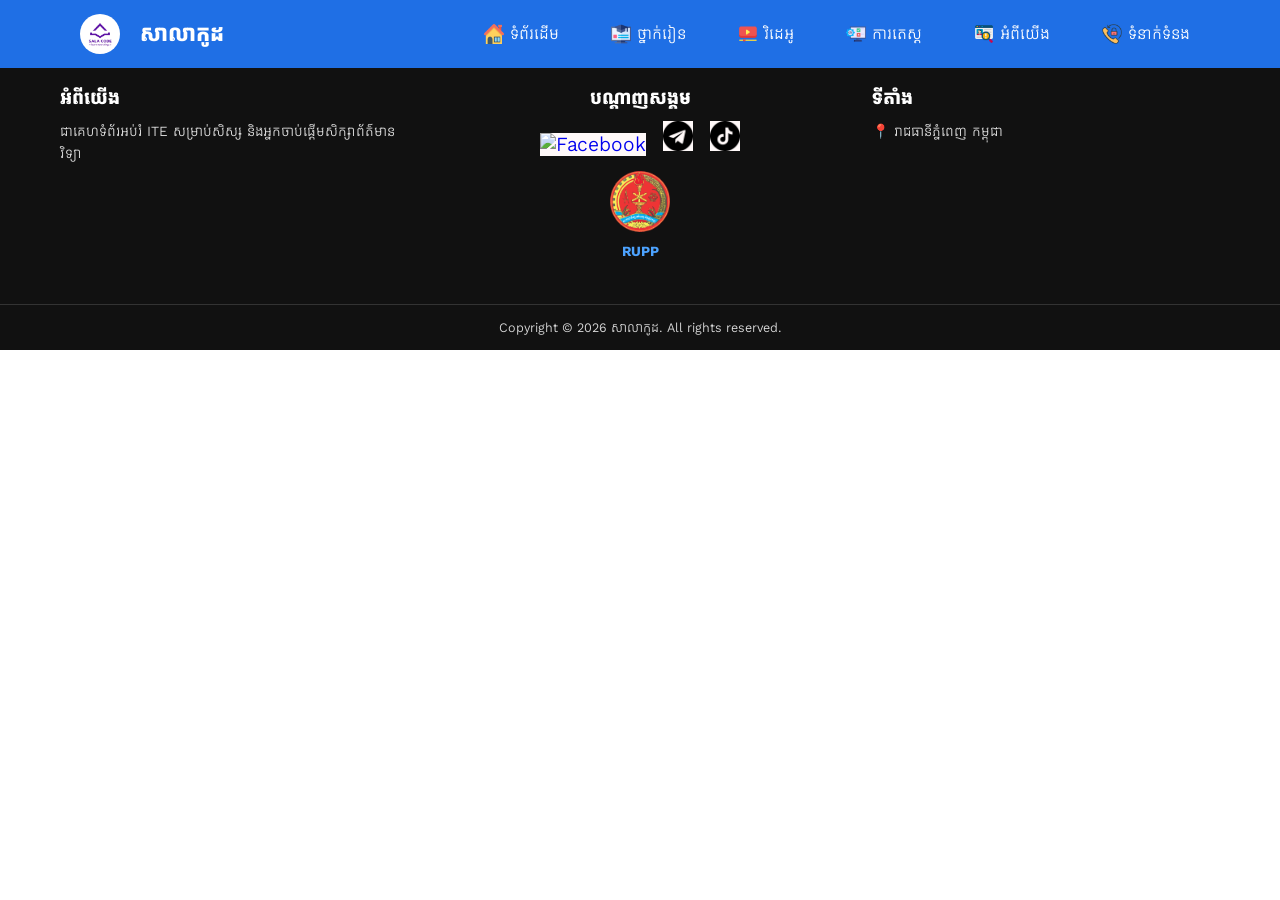
==== about.html @ 369a8ba7 "Update course page" ====
<!DOCTYPE html>
<html lang="en">
<head>
    <meta charset="UTF-8">
    <meta name="viewport" content="width=device-width, initial-scale=1.0">
    <title>Sala Code</title>
    <link rel="stylesheet" href="styles/style.css">
    <link rel="stylesheet" href="styles/video.css">
    <link rel="shortcut icon" href="images/SalaCode-Logo.png" type="image/x-icon">
</head>
<body>

    <!-- Header -->
    <header class="navbar">
        <div class="logo">
            <img src="images/SalaCode-Logo.png" alt="LogoSalaCode">
            <span>សាលាកូដ</span>
        </div>

        <!-- Hamburger Button -->
        <button class="menu-btn" id="menuBtn" aria-label="Open menu" aria-expanded="false">
            ☰
        </button>

        <nav class="nav-links" id="navLinks">
            <a href="index.html"> 
                <img src="images/house.png" alt="Home">ទំព័រដើម</a>
            <a href="course.html">
                <img src="images/online-course.png" alt="course">ថ្នាក់រៀន</a>
            <a href="video.html">
                <img src="images/streaming.png" alt="video">វិដេអូ</a>
            <a href="test.html">
                <img src="images/testing.png" alt="Test">ការតេស្ត</a>
            <a href="about.html">
                <img src="images/personal-information.png" alt="About">អំពីយើង</a>
            <a href="contact.html">
                <img src="images/phone.png" alt="Contact">ទំនាក់ទំនង</a>
        </nav>
    </header>
    <!-- End Header -->


    <!-- Main Content (main.css) -->
    <main class="main-content">
        <section class="page">
            <h1>ទំព័រថ្មី</h1>
            <p>Content នេះគ្រប់គ្រងដោយ main.css</p>
        </section>
    </main>



    <!-- Footer -->
    <footer class="site-footer">
        <div class="footer-top">

            <!-- Column 1 -->
            <div class="footer-col">
                <h3>អំពីយើង</h3>
                <p>
                    ជាគេហទំព័រអប់រំ ITE សម្រាប់សិស្ស
                    និងអ្នកចាប់ផ្តើមសិក្សាព័ត៌មានវិទ្យា
                </p>
            </div>

            <!-- Column 2 -->
            <div class="footer-col center">
                <h3>បណ្តាញសង្គម</h3>
                <div class="social-icons">
                    <a href="#"><img src="images/facebook.png" alt="Facebook"></a>
                    <a href="#"><img src="images/telegram.png" alt="Telegram"></a>
                    <a href="#"><img src="images/tiktok.png" alt="TikTok"></a>
                </div>

                <div class="footer-logo">
                    <img src="images/Rupp_logo.png" alt="RUPP Logo">
                    <p class="footer-name">RUPP</p>
                </div>
            </div>

            <!-- Column 3 -->
            <div class="footer-col">
                <h3>ទីតាំង</h3>
                <p>📍 រាជធានីភ្នំពេញ កម្ពុជា</p>
            </div>

        </div>

        <div class="footer-bottom">
            Copyright © 2026 សាលាកូដ. All rights reserved.
        </div>
    </footer>
    <!-- End Footer -->

    <script src="scripts/main.js"></script>
</body>
</html>
---- styles/style.css ----
/* Font Text */
@import url('https://fonts.googleapis.com/css2?family=Anton&family=Dangrek&family=Fira+Sans:ital,wght@0,100;0,200;0,300;0,400;0,500;0,600;0,700;0,800;0,900;1,100;1,200;1,300;1,400;1,500;1,600;1,700;1,800;1,900&family=Inter:ital,opsz,wght@0,14..32,100..900;1,14..32,100..900&family=Jost:ital,wght@0,100..900;1,100..900&family=Kantumruy+Pro:ital,wght@0,100..700;1,100..700&family=Koulen&family=Moul&family=Noto+Sans+Khmer:wght@100..900&display=swap');
/* End Font Text */
* {
    margin: 0;
    padding: 0;
    box-sizing: border-box;
    font-family: "Kantumruy Pro", sans-serif;
}

body {
    background: #ffffff;
}

/* Navbar */
.navbar {
    background: #1f6fe5;
    color: white;
    display: flex;
    justify-content: space-between;
    align-items: center;
    padding: 14px 100px;
    position: fixed; 
    top: 0;
    left: 0;
    width: 100%;
    z-index: 1000;
}

.logo {
    font-size: 24px;
    font-weight: bold;
    cursor: pointer;

    
}

.logo img {
    width: 40px;
    margin-right: 10px;
    vertical-align: middle;
    border-radius: 21px;;
}

.logo span:hover {
    text-decoration: underline;
    
    
}

.logo img:hover {
    transform: scale(1.5);
    transition: all 0.3s ease;
    box-shadow: 4px 4px 8px rgba(250, 4, 4, 0.2);

}

.navbar nav a {
    color: white;
    text-decoration: none;
    margin-left: 18px;
    font-size: 16px;
}

.navbar nav a:hover {
    text-decoration: underline;
}

nav a img {
    width: 20px;
    vertical-align: middle;
    margin-right: 6px;

}

/* Hero */
.hero {
    display: flex;
    justify-content: center;
    align-items: center;
    padding: 120px 80px;

}

.hero-left img {
    width: 520px;
    cursor: pointer;
    border-radius: 27px;
    
}

.hero-right {
    margin-left: 60px;;
}

.hero-right h1 {
    font-size: 40px;
    font-family: "Koulen", sans-serif;
    margin-bottom: 20px;
}

.hero-right h1 span {
    color: #ffffff;;
    font-family: "Koulen", sans-serif;
}

.hero-right p {
    font-size: 18px;
    color: #555;
    text-align: center;
    margin-bottom: 30px;
}

.colorShift{
  /* font-size: 48px; */
  font-weight: 700;
  animation: colorShift 5s infinite linear;
}

@keyframes colorShift{
  0%   { color: #ff0066; }
  25%  { color: #ffcc00; }
  50%  { color: #00d4ff; }
  75%  { color: #7c3aed; }
  100% { color: #ff0066; }
}


.typing{
  font-size: 20px;
  font-weight: 600;
  font-family: "Khmer OS Siemreap", "Noto Sans Khmer", sans-serif;
  color: #00d4ff;
  line-height: 1.6;
}

/* Cursor */
.typing::after{
  content: "|";
  margin-left: 4px;
  animation: blink 1s infinite;
}

@keyframes blink{
  50%{ opacity: 0; }
}


/* ===== Reset small basics ===== */

/* body { 
  margin: 0; 
  padding-top: 78px; 
}  */

/* ===== Navbar (Desktop) ===== */
.navbar {
  background: #1f6fe5;
  color: #fff;
  position: fixed;
  top: 0; left: 0;
  width: 100%;
  z-index: 1000;
  display: flex;
  align-items: center;
  justify-content: space-between;
  padding: 14px 80px;
}

/* Logo */
.logo {
  display: flex;
  align-items: center;
  gap: 10px;
  font-size: 22px;
  font-weight: 700;
}
.logo img {
  width: 40px;
  height: 40px;
  border-radius: 50%;
  object-fit: cover;
  
}

/* Nav links desktop */
.nav-links {
  display: flex;
  align-items: center;
  gap: 14px;
}

.nav-links a {
  color: white;
  text-decoration: none;
  font-size: 16px;
  padding: 8px 10px;
  border-radius: 12px;
}

.nav-links a:hover {
  background: rgba(255,255,255,0.15);
  text-decoration: none;
}





/* Hamburger (hidden on desktop) */
.menu-btn{
  display: none;
  background: transparent;
  border: 0;
  color: #fff;
  font-size: 28px;
  cursor: pointer;
  padding: 6px 10px;
  border-radius: 12px;
}
.menu-btn:hover{
  background: rgba(255,255,255,0.15);
}

/* ===== Tablet ===== */



/* ===== Mobile Dropdown Menu ===== */
@media (max-width: 1075px){
  .navbar{
    padding: 12px 16px;
    flex-wrap: wrap;          /* allow dropdown row */
    gap: 10px;
  }

  /* show hamburger */
  .menu-btn {
    display: block;
    margin-left: auto;
  }

  /* dropdown container */
  .nav-links{
    width: 100%;
    display: flex;            /* keep flex for animation */
    flex-direction: column;
    align-items: stretch;
    gap: 6px;

    /* hidden state */
    max-height: 0;
    overflow: hidden;
    opacity: 0;
    transform: translateY(-6px);

    transition: max-height 0.35s ease, opacity 0.25s ease, transform 0.25s ease;
    border-top: 1px solid rgba(255,255,255,0.25);
    padding: 0;               /* will expand when open */
  }

  .nav-links a {
    width: 100%;
    padding: 10px 12px;
    font-size: 15px;
  }

  /* open state */
  .nav-links.open {
    max-height: 500px;        /* enough for all links */
    opacity: 1;
    transform: translateY(0);
    padding: 10px 0;
  }
}

/* ===== Small Mobile ===== */
@media (max-width: 480px){
  .logo { 
    font-size: 20px; 
  }
  .logo img { 
    width: 34px; height: 34px; 
  }
}



/* End Navbar */

/* Buttons */
.hero-buttons {
    display: flex;
    align-items: center;
    justify-content: center;
    gap: 20px;
}

.btn {
    padding: 10px 28px;
    font-size: 16px;
    border-radius: 10px;
    border: none;
    cursor: pointer;
}


.primary {
    background: #e0e0e0;
    box-shadow: 4px 4px 0 #b3b3b3;

}

.secondary {
    background: #1f6fe5;
    color: white;
    box-shadow: 4px 4px 0 #155abf;
}

.primary > span,
.secondary > span {
    font-weight: bold;
    font-size: 18px;
}

.btn p {
    font-size: 14px;
    margin-top: 6px;
    color: #333;
}

.secondary p {
    color: white;
}

.btn:hover {
    opacity: 0.9;
    transform: scale(1.05);
    transition: all 0.3s ease;
    
}

.btn:active {
    transform: scale(0.95);
}

/* Hero section responsive */
@media (max-width: 1075px) {
  .hero {
    flex-direction: column;
    align-items: center;
    text-align: center;
  }

  .hero-left {
    margin-bottom: 40px;
  }

  .hero-right {
    margin-left: 0;
  }

    .hero-right h1 {
        font-size: 28px;
    }

    .hero-left img {
        width: 320px;
    }

    .hero-right p {
        font-size: 16px;
    }

    .hero-buttons {
        flex-direction: row;
        flex-wrap: wrap;
        gap: 15px;
    }

    .primary, .secondary {
        padding: 10px 20px;
    }

    .btn {
        width: 200px;
    }

    .btn p {
        margin-top: 8px;
    }

    .btn span {
        font-size: 16px;
    }

}



/* End Hero */

/* Features */
.features {
    padding: 0px 80px;
    text-align: center;
}

.features h2 {
    font-size: 30px;
    margin-bottom: 40px;
}


.feature-list {
    display: flex;
    justify-content: center;
    gap: 30px;
}

.card {
    background: #d2ceda;
    color: white;
    width: 330px;
    padding: 30px;
    border-radius: 18px;
    font-size: 18px;
}

.card h3 {
    margin: 15px 0 10px;
}

.card p {
    font-size: 16px;
    color: #0b0e14;
    align-items: center;
}

.card img {
    width: 60px;
    margin-bottom: 15px;
}

.card:hover {
    background: none;
    color: #9E7FDD;
    box-shadow: 6px 6px 0 #9E7FDD;
    transform: translateY(-8px);
    transition: all 0.3s ease;
}

.course-section {
    padding: 80px;
    background: #ffffff;
}

.section-title {
    font-size: 36px;
    color: #7a8fa3;
    margin-bottom: 30px;
}

/* Programming icons */
.language-list {
    display: flex;
    gap: 30px;
    margin-bottom: 40px;
    animation: float 3s ease-in-out infinite;
}

.lang:nth-child(1) { animation-delay: 0s; }
.lang:nth-child(2) { animation-delay: .2s; }
.lang:nth-child(3) { animation-delay: .4s; }
.lang:nth-child(4) { animation-delay: .6s; }
.lang:nth-child(5) { animation-delay: .8s; }
.lang:nth-child(6) { animation-delay: 1s; }

@keyframes float {
    0%   { transform: translateY(0); }
    50%  { transform: translateY(-12px); }
    100% { transform: translateY(0); }
}

.lang {
    text-align: center;
    font-size: 14px;
}

.lang img {
    width: 45px;
    display: block;
    margin: 0 auto 6px;
}

/* Content layout */
.course-content {
    display: flex;
    justify-content: center;
    align-items: center;
    gap: 50px;
}

/* Left */
.left-box img {
    width: 520px;
    border-radius: 14px;
}

.left-box {
    box-shadow: 6px 6px 0 #2563eb;
    border: 4px solid #2563eb;
    border-radius: 16px;
    padding: 10px;

}

.left-box:hover {
    box-shadow: 10px 10px 0 #2563eb;
    transform: translateY(-6px);
    transition: all 0.3s ease;
}

/* Divider */
.divider {
    width: 4px;
    height: 380px;
    background: #ddd;
    border-radius: 5px;
}

/* Right */
.right-box img {
    width: 583px;
    /* height: 508px; */
}

.right-box {
    box-shadow: 6px 6px 0 #8b5cf6;
    border: 4px solid #8b5cf6;
    border-radius: 16px;
    padding: 10px;
}

.right-box:hover {
    box-shadow: 10px 10px 0 #8b5cf6;
    transform: translateY(-6px);
    transition: all 0.3s ease;
}

/* Features responsive */
@media (max-width: 768px) {
    .features {
        padding: 0px 20px;
    }

    .features h2 {
        font-size: 24px;
    }

    .feature-list {
        flex-direction: column;
        align-items: center;
    }

    .card {
        width: 100%;
        margin-bottom: 20px;
    }
}

/* End Features */

/* Objective */
.benefit-section {
    padding: 80px;
    background: #f9f9ff;
}

/* Title */
.benefit-title {
    text-align: center;
    font-size: 36px;
    margin-bottom: 50px;
}

/* Top cards */
.benefit-cards {
    display: flex;
    justify-content: center;
    gap: 30px;
}

.benefit-card {
    background: #ffffff;
    border: 2px solid #333;
    border-radius: 14px;
    padding: 30px;
    width: 360px;
}

.benefit-card:hover {
    background: #e0e0ff;
    transform: translateY(-6px);
    transition: all 0.3s ease;
}

.benefit-card h3 {
    margin: 15px 0;
}

.benefit-card p {
    line-height: 1.6;
}

.benefit-card .icon img {
    width: 50px;
    margin-bottom: 12px;
}

/* Decorative lines */
.lines {
    margin: 50px auto;
    display: flex;
    justify-content: center;
    gap: 12px;
}

.line {
    height: 8px;
    border-radius: 10px;
}

.l1 { width: 120px; background: #fbbf24; }
.l2 { width: 180px; background: #f97316; }
.l3 { width: 160px; background: #2563eb; }
.l4 { width: 200px; background: #8b5cf6; }

.l1, .l2, .l3, .l4 {
    animation: pulse 2s infinite;
}

@keyframes pulse {
    0%, 100% { opacity: 1; }
    50% { opacity: 0.6; }
}

/* Course title */
.course-title {
    color: #f97316;
    font-size: 32px;
    margin: 40px 0;
}

/* Bottom cards */
.course-cards {
    display: flex;
    gap: 30px;
}

.course-card {
    background: #e5e5e5;
    border-left: 6px solid #6d28d9;
    padding: 25px;
    border-radius: 10px;
    width: 100%;
}

.course-card:hover {
    background: #d4d4f0;
    transform: translateY(-6px);
    transition: all 0.3s ease;
}



.course-card h3 {
    margin-bottom: 10px;
}

/* Objective responsive */
@media (max-width: 768px) {
    .benefit-section {
        padding: 40px 20px;
    }

    .benefit-title {
        font-size: 28px;
    }

    .benefit-cards {
        flex-direction: column;
        align-items: center;
    }

    .benefit-card {
        width: 100%;
        margin-bottom: 20px;
    }

    .lines {
        flex-direction: column;
        gap: 8px;
    }

    .course-cards {
        flex-direction: column;
        gap: 20px;
    }

    .course-card {
        width: 100%;
    }

    .course-card {
        width: 100%;
    }

    .section-title {
        font-size: 24px;

    }

    .left-box img {
        width: 100%;
        height: auto;

    }

    .right-box img {
        width: 100%;
        height: auto;

    }

    .course-content {
        width: 100%;
        flex-direction: column;
        gap: 30px;

    }

    .divider {
        display: none;

    }


    .language-list {
        max-width: 100%;
        flex-wrap: wrap;
        justify-content: center;
    }
}

/* Tablet */
@media (max-width: 1024px) {
    .right-box img {
        width: 100%;
        height: auto;
    }

    .course-content {
        width: 100%;
        flex-direction: column;
        gap: 30px;
    }

    .divider {
        display: none;
    }
}

/* End Objective */


/* Tools */
.tools-section {
    padding: 80px;
    background: #f7f8ff;
}

.tools-title {
    text-align: center;
    font-size: 36px;
    margin-bottom: 60px;
}

/* Grid */
.tools-grid {
    display: grid;
    grid-template-columns: repeat(2, 1fr);
    gap: 30px 60px;
}

/* Card */
.tool-card {
    display: flex;
    align-items: center;
    gap: 20px;
    background: #cfe0f3;
    border: 2px solid #333;
    border-radius: 10px;
    padding: 18px 22px;
    box-shadow: 6px 6px 0 #2563eb;
    transition: transform .3s ease, box-shadow .3s ease;
}

.tool-card:hover {
    transform: translateY(-6px);
    box-shadow: 10px 10px 0 #2563eb;
}

.tool-card img {
    width: 50px;
    height: 50px;
}

/* Tools Responsive */
@media (max-width: 768px) {
    .tools-grid {
        grid-template-columns: 1fr;
        gap: 20px;
    }

    .tools-section {
        padding: 40px 20px;
    }

    .tool-card {
        justify-content: center;
        text-align: center;
        flex-direction: column;
    }

    .tool-card img {
        margin-bottom: 12px;
    }

    .tool-card p {
        font-size: 16px;
    }

    .tools-title {
        font-size: 28px;
    }

    
}

/* End Tools */

/* Support */
/* Section near footer */
.social-section {
    display: flex;
    justify-content: space-between;
    align-items: center;
    padding: 40px 60px;
    background: #fff;
}

/* Left side */
.social-left {
    width: 45%;
}

.social-left h2 {
    margin-bottom: 20px;
}

.social-left a {
    color: #1f6fe5;
    text-decoration: none;
}

.social-left a:hover {
    text-decoration: underline;
}

/* Social cards */
.social-card {
    background: #111;
    color: #fff;
    padding: 20px;
    border-radius: 12px;
    margin-bottom: 20px;
}

/* Right side image */
.social-right {
    width: 50%;
    text-align: center;
}

.social-right img {
    max-width: 70%;
    border-radius: 12px;
    border: 4px solid #1f6fe5;
    box-shadow: 6px 6px 0 #1f6fe5;
}

.social-section .social-right img:hover {
    transform: scale(1.05);
    transition: all 0.3s ease;
}
/* Responsive */
@media (max-width: 768px) {
    .social-section {
        flex-direction: column;
        text-align: center;
    }

    .social-left,
    .social-right {
        width: 100%;
    }
}

/* CTA Section near footer */
.cta-wrapper {
    display: flex;
    justify-content: center;
    padding: 60px 20px;
    background: #fff;
}

/* Tilted box */
.cta-box {
    background: #fbf6df;
    border: 4px solid #9b7cff;
    border-radius: 16px;
    padding: 40px 60px;
    max-width: 900px;
    text-align: center;
    transform: rotate(-2deg);
    box-shadow: 6px 6px 0 #9b7cff;
}

.cta-box:hover {
    box-shadow: 10px 10px 0 #9b7cff;
    transform: rotate(-2deg) translateY(-6px);
    transition: all 0.3s ease;
}

/* Text */
.cta-box h2 {
    margin-bottom: 15px;
    font-size: 28px;
}

.cta-box p {
    font-size: 18px;
    margin-bottom: 25px;
    line-height: 1.6;
}

/* Button */
.cta-btn {
    background: #e9e1ff;
    color: #5b3cc4;
    border: 2px solid #9b7cff;
    padding: 12px 28px;
    font-size: 16px;
    border-radius: 12px;
    cursor: pointer;
}

.cta-btn:hover {
    background: #dcd0ff;
}

/* Mobile */
@media (max-width: 768px) {
    .cta-box {
        padding: 30px 20px;
        transform: rotate(-1deg);
    }
}

/* End Support */

/* Footer */
.site-footer {
    background: #111;
    color: #ddd;
    /* margin-top: 10px;  👉 ជាប់ខាងលើបន្តិច */
}

/* Top area */
.footer-top {
    display: flex;
    justify-content: space-between;
    padding: 40px 60px;
}

.footer-col {
    width: 30%;
}

.footer-col h3 {
    margin-bottom: 12px;
    color: #fff;
}

.footer-col p {
    font-size: 14px;
    line-height: 1.6;
}

.footer-col h3:hover {
    color: #9b7cff;
}

/* Center column */
.footer-col.center {
    text-align: center;
}

.social-icons a {
    font-size: 20px;
    margin: 0 6px;
    text-decoration: none;
}

.social-icons a:hover {
    color: #9b7cff;
}

.social-icons a img {
    width: 30px;
    height: 30px;
    background-color: #fff9f9;
    
}

.social-icons a img:hover {
    transform: scale(1.2);
    transition: all 0.3s ease;
    box-shadow: 4px 4px 8px rgba(250, 4, 4, 0.2);
}

/* Logo */
.footer-logo img {
    width: 60px;
    margin: 15px 0 5px;
}

.footer-name {
    color: #4da3ff;
    font-weight: bold;
}

/* Bottom */
.footer-bottom {
    text-align: center;
    padding: 15px;
    border-top: 1px solid #333;
    font-size: 13px;
}

.footer-bottom:hover {
    color: #ff0e0e;
}

/* Responsive */
@media (max-width: 768px) {
    .footer-top {
        flex-direction: column;
        text-align: center;
    }

    .footer-col {
        width: 100%;
        margin-bottom: 25px;
    }
}


/* ScrollBar */
/* Width */
::-webkit-scrollbar {
    width: 12px;
}

/* Track */
::-webkit-scrollbar-track {
    background: linear-gradient(180deg, #0a0a0a, #141414);
    border-radius: 10px;
}

/* Thumb */
::-webkit-scrollbar-thumb {
    background: linear-gradient(
        120deg,
        #ff00cc,
        #7f00ff,
        #00f0ff,
        #ff00cc
    );
    background-size: 300% 300%;
    border-radius: 10px;
    box-shadow:
        0 0 8px rgba(255, 0, 204, 0.9),
        0 0 16px rgba(127, 0, 255, 0.8),
        0 0 30px rgba(0, 240, 255, 0.7);
    animation: neonFlow 3s linear infinite;
}

/* Hover – stronger glow */
::-webkit-scrollbar-thumb:hover {
    box-shadow:
        0 0 12px rgba(255, 0, 204, 1),
        0 0 30px rgba(127, 0, 255, 1),
        0 0 60px rgba(0, 240, 255, 1);
}

/* Active (dragging) */
::-webkit-scrollbar-thumb:active {
    background: linear-gradient(
        120deg,
        #00f0ff,
        #ff00cc,
        #7f00ff
    );
}

/* Animation */
@keyframes neonFlow {
    0% {
        background-position: 0% 50%;
        filter: brightness(1);
    }
    50% {
        background-position: 100% 50%;
        filter: brightness(1.4);
    }
    100% {
        background-position: 0% 50%;
        filter: brightness(1);
    }
}
---- styles/video.css ----
/* ====== HERO ====== */
.hero {
    display: block;
    padding: 100px 18px 40px;
    text-align: center;
    max-width: 1050px;
    margin: 0 auto;
}
.hero-title {
    font-size: 52px;
    font-weight: 900;
    letter-spacing: .2px;
}
.hero-title span { 
    color: #1e88e5; 
}
.hero-sub {
    white-space: normal;
    margin-top: 18px;
    font-size: 18px;
    font-weight: 500;
    line-height: 1.8;
    color: #333;
}

/* ====== CONTENT BG ====== */
.content{
  background: #d9d9d9;
  padding: 34px 18px 80px;
  height: 100%;
}

/* ====== SEARCH ====== */
.search-wrap{
  display: flex;
  justify-content: center;
  margin: 6px 0 36px;
}
.search {
  width: min(760px, 100%);
  background: #fff;
  border-radius: 999px;
  padding: 10px;
  display: flex;
  align-items: center;
  gap: 10px;
  box-shadow: 0 8px 20px rgba(0,0,0,.12);
}
.search-ic {
  font-size: 22px;
  padding-left: 10px;
}
.search input {
  flex: 1;
  border: none;
  outline: none;
  font-size: 18px;
  padding: 10px 6px;
}
.search button {
  border: none;
  cursor: pointer;
  background: #ff4fa1;
  color: #fff;
  font-weight: 800;
  font-size: 16px;
  padding: 10px 18px;
  border-radius: 999px;
  transition: .2s;
}
.search button:hover { 
  transform: translateY(-1px); 
}

.hero-admin {
    margin-top: 20px;
    display: flex;
    flex-direction: row;
    align-items: center;
    justify-content: center;
    gap: 10px;

}

.Admin {
    text-decoration: none;
    background: #16b61a;
    color: #fff;
    font-weight: 700;
    padding: 10px 14px;
    border-radius: 6px;
    transition: .2s;
}

.Admin:hover { 
    filter: brightness(0.95); 
    transform: translateY(-1px); 
}

.hero-imgAdmin {
    margin-top: 20px;
    width: 180px;
    height: auto;
}

.hero-imgAdmin:hover {
    transform: scale(1.05);
    transition: .3s;
}

.Admin{
  display: inline-block;
  padding: 14px 22px;
  border-radius: 14px;
  font-size: 18px;
  font-weight: 900;
  text-decoration: none;
  color: #fff;

  /* background gradient */
  background: linear-gradient(90deg, #1d4ed8, #ec4899, #22c55e);
  background-size: 200% 200%;

  /* glow light */
  box-shadow:
    0 0 12px rgba(236, 72, 153, .8),
    0 0 28px rgba(34, 197, 94, .55);

  /* animation */
  animation: glowMove 2.2s linear infinite;

  position: relative;
  overflow: hidden;

  transition: transform .2s ease;
}

/* shine overlay */
.Admin::before{
  content: "";
  position: absolute;
  top: 0;
  left: -120%;
  width: 80%;
  height: 100%;
  background: rgba(255, 255, 255, .35);
  transform: skewX(-25deg);
  filter: blur(8px);
  animation: shine 2.6s ease-in-out infinite;
}

.Admin:hover{
  transform: translateY(-3px) scale(1.02);
  box-shadow:
    0 0 18px rgba(59, 130, 246, .9),
    0 0 45px rgba(236, 72, 153, .8);
}

/* animations */
@keyframes glowMove{
  0%   { background-position: 0% 50%; }
  50%  { background-position: 100% 50%; }
  100% { background-position: 0% 50%; }
}

@keyframes shine{
  0%   { left: -120%; opacity: 0; }
  30%  { opacity: .7; }
  60%  { opacity: .2; }
  100% { left: 140%; opacity: 0; }
}


/* ====== CARDS ====== */
.cards {
  max-width: 1180px;
  justify-self: center;
  height: auto;
  margin: 0 auto;
  display: grid;
  grid-template-columns: repeat(3, 1fr);
  gap: 10px;

}

.card {
  position: relative;
  border-radius: 14px;
  overflow: hidden;
  margin: 5px;
  background: #fff;
  box-shadow: 0 10px 22px rgba(0,0,0,.18);
  border: 2px solid rgba(0,0,0,.06);
}

.card-img img {
    position: absolute;
    top: 0;
    left: 0;
    width: 100%;
    height: 182px;
    display: block;
    object-fit: cover; 
    object-position: center;
}

.card-badge {
    position: absolute;
    top: 12px;
    right: 12px;
    background: #ef0505;
    color: #fff;
    font-weight: 700;
    padding: 6px 12px;
    border-radius: 6px;
    font-size: 14px;
    box-shadow: 0 4px 12px rgba(0,0,0,.15);
    z-index: 2;
}



.card-img img:hover {
    transform: scale(1.05);
    transition: .3s;
}

.card-body {
  width: 100%;
  height: 100%;
  margin-top: 125px;
  padding: 18px 18px 0px;
}
.card-body h3{
    color: #0f172a;
    font-size: 22px;
    font-weight: 900;
    margin-bottom: 8px;
}
.card-body p {
  font-size: 15px;
  line-height: 1.7;
  color: #333;
  margin-bottom: 16px;
  min-height: 70px;
}

.btn {
  display: block;
  text-align: center;
  text-decoration: none;
  background: #16b61a;
  color: #fff;
  font-weight: 900;
  padding: 12px 14px;
  border-radius: 6px;
  transition: .2s;
}
.btn:hover { 
  filter: brightness(0.95); 
  transform: translateY(-1px); 
}

#noResult {
  display: none;
  text-align: center;
  font-size: 20px;
  color: #ff0000;
  margin-top: 20px;
}

/* ====== RESPONSIVE ====== */
@media (max-width: 1020px){
  .hero-title { 
    font-size: 40px; 
  }
  .cards { 
    grid-template-columns: repeat(2, 1fr); 
  }


}

@media (max-width: 640px) {
  .hero-title { 
    font-size: 30px; 
  }
  .hero-sub { 
    font-size: 12px; 
  }
  .cards { grid-template-columns: 1fr; 
  }

  .search {
    width: 100%;
    gap: 6px;
    

  }

  .hero-admin {
    flex-direction: column;
    gap: 6px;

  }

  .Admin {
    font-size: 16px;
    padding: 10px 14px;
  }
  
  .hero-imgAdmin {
    width: 120px;
    border: 2px solid #000;
    padding: 4px;
    border-radius: 8px;
    margin-bottom: 10px;
  }
}
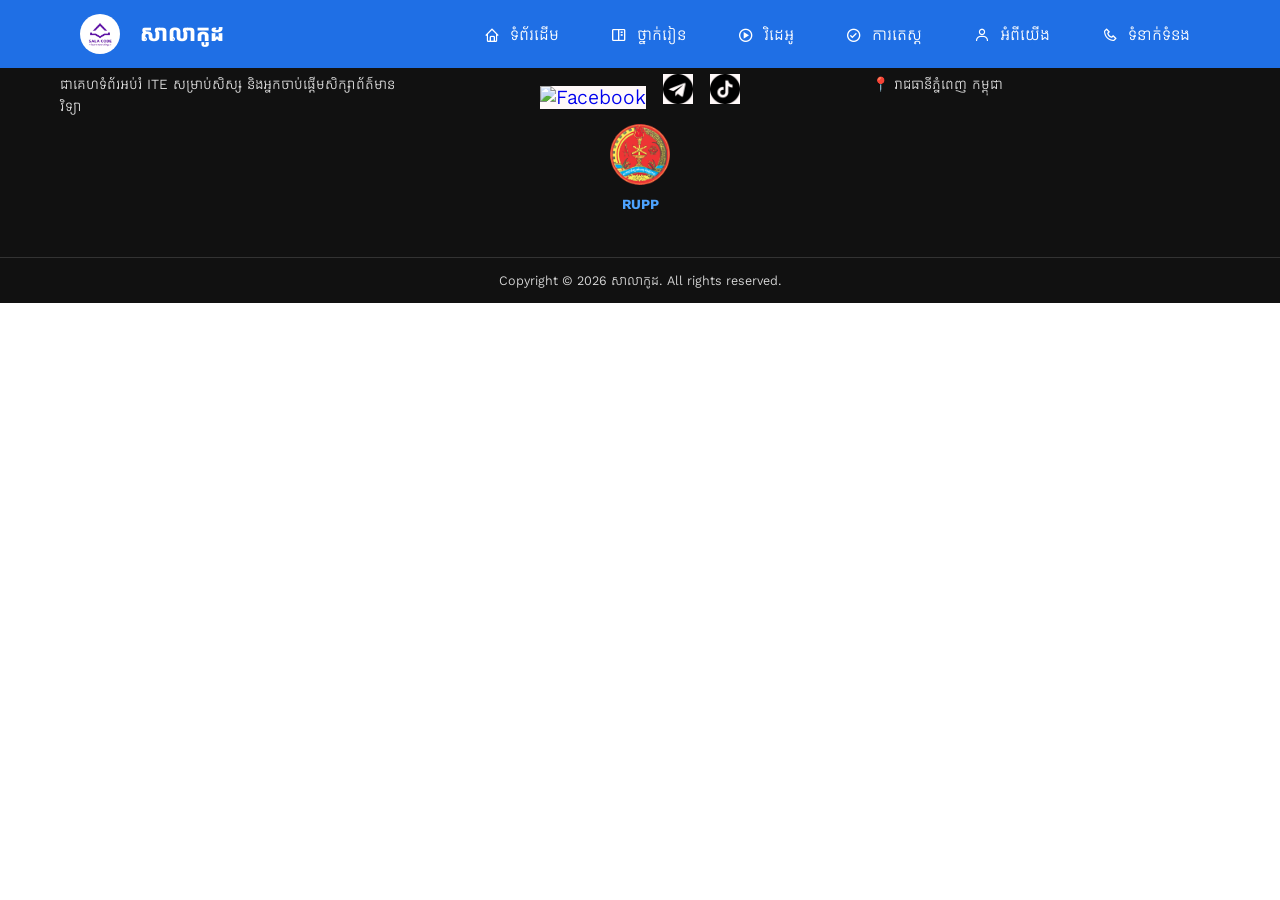
==== commit 3f83a9c2: "Update course feature" ====
--- a/about.html
+++ b/about.html
@@ -1,97 +1,96 @@
 <!DOCTYPE html>
 <html lang="en">
-<head>
-    <meta charset="UTF-8">
-    <meta name="viewport" content="width=device-width, initial-scale=1.0">
-    <title>Sala Code</title>
-    <link rel="stylesheet" href="styles/style.css">
-    <link rel="stylesheet" href="styles/video.css">
-    <link rel="shortcut icon" href="images/SalaCode-Logo.png" type="image/x-icon">
-</head>
-<body>
+    <head>
+        <meta charset="UTF-8">
+        <meta name="viewport" content="width=device-width, initial-scale=1.0">
+        <title>Sala Code</title>
+        <link rel="stylesheet" href="styles/style.css">
+        <link rel="stylesheet" href="styles/about.css">
+        <link rel="shortcut icon" href="images/SalaCode-Logo.png"
+            type="image/x-icon">
+        <link href='https://unpkg.com/boxicons@2.1.4/css/boxicons.min.css'
+            rel='stylesheet'>
+        <link rel="stylesheet"
+            href="https://cdnjs.cloudflare.com/ajax/libs/font-awesome/6.5.0/css/all.min.css">
+    </head>
+    <body>
 
-    <!-- Header -->
-    <header class="navbar">
-        <div class="logo">
-            <img src="images/SalaCode-Logo.png" alt="LogoSalaCode">
-            <span>សាលាកូដ</span>
-        </div>
-
-        <!-- Hamburger Button -->
-        <button class="menu-btn" id="menuBtn" aria-label="Open menu" aria-expanded="false">
-            ☰
-        </button>
-
-        <nav class="nav-links" id="navLinks">
-            <a href="index.html"> 
-                <img src="images/house.png" alt="Home">ទំព័រដើម</a>
-            <a href="course.html">
-                <img src="images/online-course.png" alt="course">ថ្នាក់រៀន</a>
-            <a href="video.html">
-                <img src="images/streaming.png" alt="video">វិដេអូ</a>
-            <a href="test.html">
-                <img src="images/testing.png" alt="Test">ការតេស្ត</a>
-            <a href="about.html">
-                <img src="images/personal-information.png" alt="About">អំពីយើង</a>
-            <a href="contact.html">
-                <img src="images/phone.png" alt="Contact">ទំនាក់ទំនង</a>
-        </nav>
-    </header>
-    <!-- End Header -->
-
-
-    <!-- Main Content (main.css) -->
-    <main class="main-content">
-        <section class="page">
-            <h1>ទំព័រថ្មី</h1>
-            <p>Content នេះគ្រប់គ្រងដោយ main.css</p>
-        </section>
-    </main>
-
-
-
-    <!-- Footer -->
-    <footer class="site-footer">
-        <div class="footer-top">
-
-            <!-- Column 1 -->
-            <div class="footer-col">
-                <h3>អំពីយើង</h3>
-                <p>
-                    ជាគេហទំព័រអប់រំ ITE សម្រាប់សិស្ស
-                    និងអ្នកចាប់ផ្តើមសិក្សាព័ត៌មានវិទ្យា
-                </p>
+        <!-- Header -->
+        <header class="navbar">
+            <div class="logo">
+                <img src="images/SalaCode-Logo.png" alt="LogoSalaCode">
+                <span>សាលាកូដ</span>
             </div>
 
-            <!-- Column 2 -->
-            <div class="footer-col center">
-                <h3>បណ្តាញសង្គម</h3>
-                <div class="social-icons">
-                    <a href="#"><img src="images/facebook.png" alt="Facebook"></a>
-                    <a href="#"><img src="images/telegram.png" alt="Telegram"></a>
-                    <a href="#"><img src="images/tiktok.png" alt="TikTok"></a>
+            <!-- Hamburger Button -->
+            <button class="menu-btn" id="menuBtn" aria-label="Open menu"
+                aria-expanded="false">
+                ☰
+            </button>
+
+            <nav class="nav-links" id="navLinks">
+                <a href="index.html">
+                    <i class='bx bx-home'></i>ទំព័រដើម</a>
+                <a href="course.html">
+                    <i class='bx bx-book-content'></i>ថ្នាក់រៀន</a>
+                <a href="video.html">
+                    <i class='bx bx-play-circle'></i>វិដេអូ</a>
+                <a href="test.html">
+                    <i class='bx bx-check-circle'></i>ការតេស្ត</a>
+                <a href="about.html">
+                    <i class='bx bx-user'></i>អំពីយើង</a>
+                <a href="contact.html">
+                    <i class='bx bx-phone'></i>ទំនាក់ទំនង</a>
+            </nav>
+        </header>
+        <!-- End Header -->
+
+        
+        <!-- Footer -->
+        <footer class="site-footer">
+            <div class="footer-top">
+
+                <!-- Column 1 -->
+                <div class="footer-col">
+                    <h3>អំពីយើង</h3>
+                    <p>
+                        ជាគេហទំព័រអប់រំ ITE សម្រាប់សិស្ស
+                        និងអ្នកចាប់ផ្តើមសិក្សាព័ត៌មានវិទ្យា
+                    </p>
                 </div>
 
-                <div class="footer-logo">
-                    <img src="images/Rupp_logo.png" alt="RUPP Logo">
-                    <p class="footer-name">RUPP</p>
+                <!-- Column 2 -->
+                <div class="footer-col center">
+                    <h3>បណ្តាញសង្គម</h3>
+                    <div class="social-icons">
+                        <a href="#"><img src="images/facebook.png"
+                                alt="Facebook"></a>
+                        <a href="#"><img src="images/telegram.png"
+                                alt="Telegram"></a>
+                        <a href="#"><img src="images/tiktok.png"
+                                alt="TikTok"></a>
+                    </div>
+
+                    <div class="footer-logo">
+                        <img src="images/Rupp_logo.png" alt="RUPP Logo">
+                        <p class="footer-name">RUPP</p>
+                    </div>
                 </div>
+
+                <!-- Column 3 -->
+                <div class="footer-col">
+                    <h3>ទីតាំង</h3>
+                    <p>📍 រាជធានីភ្នំពេញ កម្ពុជា</p>
+                </div>
+
             </div>
 
-            <!-- Column 3 -->
-            <div class="footer-col">
-                <h3>ទីតាំង</h3>
-                <p>📍 រាជធានីភ្នំពេញ កម្ពុជា</p>
+            <div class="footer-bottom">
+                Copyright © 2026 សាលាកូដ. All rights reserved.
             </div>
+        </footer>
+        <!-- End Footer -->
 
-        </div>
-
-        <div class="footer-bottom">
-            Copyright © 2026 សាលាកូដ. All rights reserved.
-        </div>
-    </footer>
-    <!-- End Footer -->
-
-    <script src="scripts/main.js"></script>
-</body>
+        <script src="scripts/main.js"></script>
+    </body>
 </html>
--- a/styles/style.css
+++ b/styles/style.css
@@ -66,10 +66,11 @@
     text-decoration: underline;
 }
 
-nav a img {
+nav a i {
     width: 20px;
     vertical-align: middle;
     margin-right: 6px;
+    
 
 }
 
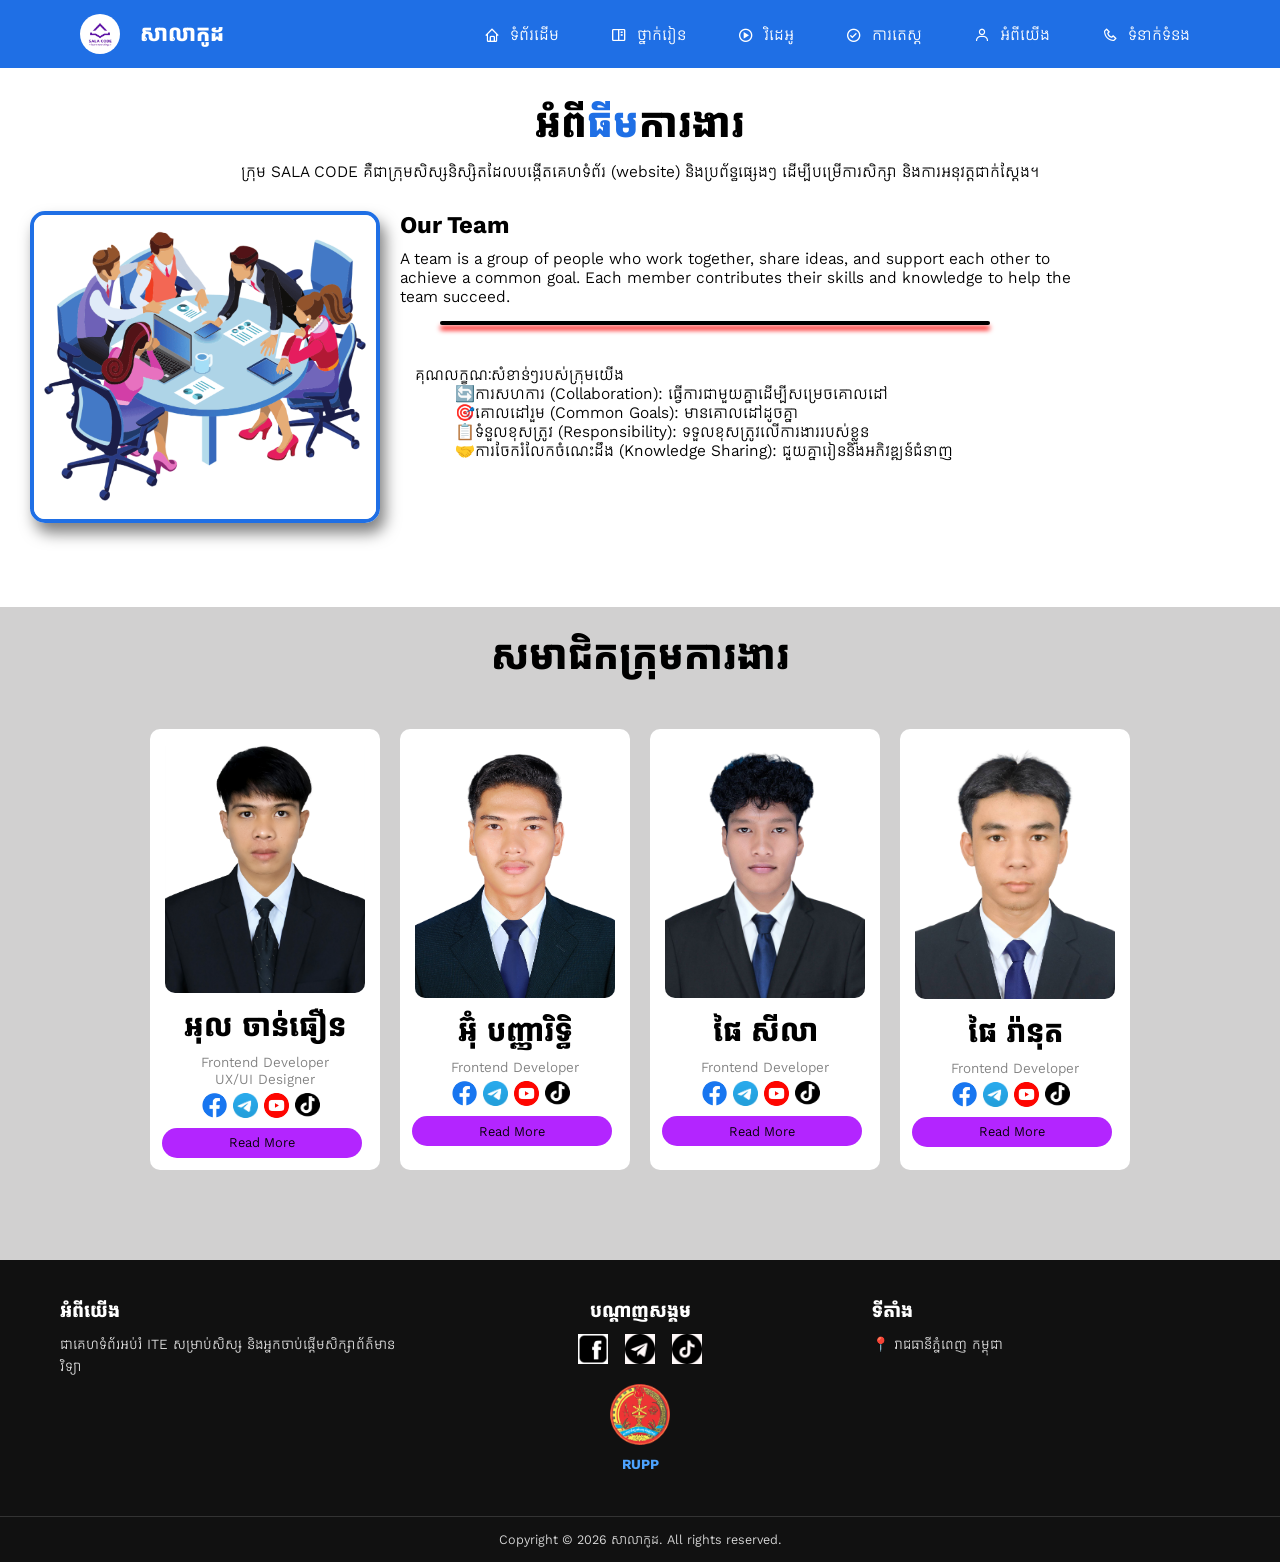
==== commit 433b8409: "Add footer and social icons to contact page" ====
--- a/about.html
+++ b/about.html
@@ -1,96 +1,249 @@
 <!DOCTYPE html>
 <html lang="en">
-    <head>
-        <meta charset="UTF-8">
-        <meta name="viewport" content="width=device-width, initial-scale=1.0">
-        <title>Sala Code</title>
-        <link rel="stylesheet" href="styles/style.css">
-        <link rel="stylesheet" href="styles/about.css">
-        <link rel="shortcut icon" href="images/SalaCode-Logo.png"
-            type="image/x-icon">
-        <link href='https://unpkg.com/boxicons@2.1.4/css/boxicons.min.css'
-            rel='stylesheet'>
-        <link rel="stylesheet"
-            href="https://cdnjs.cloudflare.com/ajax/libs/font-awesome/6.5.0/css/all.min.css">
-    </head>
-    <body>
-
-        <!-- Header -->
-        <header class="navbar">
-            <div class="logo">
-                <img src="images/SalaCode-Logo.png" alt="LogoSalaCode">
-                <span>សាលាកូដ</span>
-            </div>
-
-            <!-- Hamburger Button -->
-            <button class="menu-btn" id="menuBtn" aria-label="Open menu"
-                aria-expanded="false">
-                ☰
-            </button>
-
-            <nav class="nav-links" id="navLinks">
-                <a href="index.html">
-                    <i class='bx bx-home'></i>ទំព័រដើម</a>
-                <a href="course.html">
-                    <i class='bx bx-book-content'></i>ថ្នាក់រៀន</a>
-                <a href="video.html">
-                    <i class='bx bx-play-circle'></i>វិដេអូ</a>
-                <a href="test.html">
-                    <i class='bx bx-check-circle'></i>ការតេស្ត</a>
-                <a href="about.html">
-                    <i class='bx bx-user'></i>អំពីយើង</a>
-                <a href="contact.html">
-                    <i class='bx bx-phone'></i>ទំនាក់ទំនង</a>
-            </nav>
-        </header>
-        <!-- End Header -->
-
-        
-        <!-- Footer -->
-        <footer class="site-footer">
-            <div class="footer-top">
-
-                <!-- Column 1 -->
-                <div class="footer-col">
-                    <h3>អំពីយើង</h3>
-                    <p>
-                        ជាគេហទំព័រអប់រំ ITE សម្រាប់សិស្ស
-                        និងអ្នកចាប់ផ្តើមសិក្សាព័ត៌មានវិទ្យា
+
+<head>
+    <meta charset="UTF-8">
+    <meta name="viewport" content="width=device-width, initial-scale=1.0">
+    <title>Sala Code</title>
+    <link rel="stylesheet" href="styles/style.css">
+    <link rel="stylesheet" href="styles/about.css">
+    <link rel="shortcut icon" href="images/SalaCode-Logo.png" type="image/x-icon">
+    <link href='https://unpkg.com/boxicons@2.1.4/css/boxicons.min.css' rel='stylesheet'>
+    <link rel="stylesheet" href="https://cdnjs.cloudflare.com/ajax/libs/font-awesome/6.5.0/css/all.min.css">
+</head>
+
+<body>
+
+    <!-- Header -->
+    <header class="navbar">
+        <div class="logo">
+            <img src="images/SalaCode-Logo.png" alt="LogoSalaCode">
+            <span>សាលាកូដ</span>
+        </div>
+
+        <!-- Hamburger Button -->
+        <button class="menu-btn" id="menuBtn" aria-label="Open menu" aria-expanded="false">
+            ☰
+        </button>
+
+        <nav class="nav-links" id="navLinks">
+            <a href="index.html">
+                <i class='bx bx-home'></i>ទំព័រដើម</a>
+            <a href="course.html">
+                <i class='bx bx-book-content'></i>ថ្នាក់រៀន</a>
+            <a href="video.html">
+                <i class='bx bx-play-circle'></i>វិដេអូ</a>
+            <a href="test.html">
+                <i class='bx bx-check-circle'></i>ការតេស្ត</a>
+            <a href="about.html">
+                <i class='bx bx-user'></i>អំពីយើង</a>
+            <a href="contact.html">
+                <i class='bx bx-phone'></i>ទំនាក់ទំនង</a>
+        </nav>
+    </header>
+    <!-- End Header -->
+
+
+    <!-- About Section -->
+    <section class="about">
+        <h1 class="title">
+            អំពី<span>ធីម</span>ការងារ
+        </h1>
+        <p class="My-team">ក្រុម SALA CODE គឺជាក្រុមសិស្សនិស្សិតដែលបង្កើតគេហទំព័រ (website) និងប្រព័ន្ធផ្សេងៗ
+            ដើម្បីបម្រើការសិក្សា និងការអនុវត្តជាក់ស្តែង។</p>
+
+        <div class="container-grid">
+            <div class="picture">
+                <img class="workteam-picture" src="images/discussion.png">
+            </div>
+
+            <div class="desrciption">
+                <div>
+                    <h1 class="our-team">Our Team</h1>
+                </div>
+
+                <div>
+                    <p class="team">
+                        A team is a group of people who work together, share ideas, and support each other to achieve a
+                        common goal. Each member contributes their skills and knowledge to help the team succeed.
                     </p>
                 </div>
 
-                <!-- Column 2 -->
-                <div class="footer-col center">
-                    <h3>បណ្តាញសង្គម</h3>
-                    <div class="social-icons">
-                        <a href="#"><img src="images/facebook.png"
-                                alt="Facebook"></a>
-                        <a href="#"><img src="images/telegram.png"
-                                alt="Telegram"></a>
-                        <a href="#"><img src="images/tiktok.png"
-                                alt="TikTok"></a>
-                    </div>
-
-                    <div class="footer-logo">
-                        <img src="images/Rupp_logo.png" alt="RUPP Logo">
-                        <p class="footer-name">RUPP</p>
-                    </div>
-                </div>
-
-                <!-- Column 3 -->
-                <div class="footer-col">
-                    <h3>ទីតាំង</h3>
-                    <p>📍 រាជធានីភ្នំពេញ កម្ពុជា</p>
-                </div>
-
-            </div>
-
-            <div class="footer-bottom">
-                Copyright © 2026 សាលាកូដ. All rights reserved.
-            </div>
-        </footer>
-        <!-- End Footer -->
-
-        <script src="scripts/main.js"></script>
-    </body>
-</html>
+                <div class="black-line"></div>
+
+                <div class="text">
+                    <p>គុណលក្ខណៈសំខាន់ៗរបស់ក្រុមយើង</p>
+                    <ul>
+                        <li><span class="icon">🔄</span>ការសហការ (Collaboration): ធ្វើការជាមួយគ្នាដើម្បីសម្រេចគោលដៅ</li>
+                        <li><span class="icon">🎯</span>គោលដៅរួម (Common Goals): មានគោលដៅដូចគ្នា</li>
+                        <li><span class="icon">📋</span>ទំនួលខុសត្រូវ (Responsibility): ទទួលខុសត្រូវលើការងាររបស់ខ្លួន
+                        </li>
+                        <li><span class="icon">🤝</span>ការចែករំលែកចំណេះដឹង (Knowledge Sharing):
+                            ជួយគ្នារៀននិងអភិវឌ្ឍន៍ជំនាញ</li>
+                    </ul>
+
+                </div>
+            </div>
+        </div>
+    </section>
+    <!--End About Section-->
+
+    <!--Introduce Section-->
+    <section class="introduce-our-team">
+        <h1 class="team-member">
+            សមាជិកក្រុមការងារ
+        </h1>
+
+        <div class="card-container">
+
+            <div class="card">
+                <img src="images/Thoeun(1).png">
+                <h3 class="name">អុល ចាន់ធឿន</h3>
+                <p>Frontend Developer</p>
+                <p>UX/UI Designer</p>
+               
+                  <div class="icon">
+                    <a href="https://www.facebook.com/" target="_blank">
+                        <img src="images/Facebook about.png" alt="My Facebook">
+                    </a>
+
+                     <a href="https://www.telegram.com/" target="_blank">
+                        <img class="telegram" src="images/telegram about.png" alt="My Telegram">
+                    </a>
+
+                    <a href="https://www.youtube.com/" target="_blank">
+                        <img src="images/youtube about.jpeg" alt="My Youtube">
+                    </a>
+
+                     <a href="https://www.tiktok.com/" target="_blank">
+                        <img src="images/tiktok about02.png" alt="My Tiktok">
+                    </a>
+                </div>
+                
+                <button class="Buttom">Read More</button>
+            </div>
+
+            <div class="card">
+                <img src="images/Rith.png">
+                <h3 class="name">អ៊ុំ បញ្ញារិទ្ធិ</h3>
+                <p>Frontend Developer</p>
+                <div class="icon">
+                    <a href="https://www.facebook.com/" target="_blank">
+                        <img src="images/Facebook about.png" alt="My Facebook">
+                    </a>
+
+                     <a href="https://www.telegram.com/" target="_blank">
+                        <img class="telegram" src="images/telegram about.png" alt="My Telegram">
+                    </a>
+
+                     <a href="https://www.youtube.com/" target="_blank">
+                        <img src="images/youtube about.jpeg" alt="My Youtube">
+                    </a>
+
+                     <a href="https://www.tiktok.com/" target="_blank">
+                        <img src="images/tiktok about02.png" alt="My Tiktok">
+                    </a>
+                </div>
+                <button class="Buttom">Read More</button>
+            </div>
+
+            <div class="card">
+                <img src="images/Seyla (1).png">
+                <h3 class="name">ផៃ សីលា</h3>
+                <p>Frontend Developer</p>
+                <div class="icon">
+                    <a href="https://www.facebook.com/" target="_blank">
+                        <img src="images/Facebook about.png" alt="My Facebook">
+                    </a>
+
+                     <a href="https://www.telegram.com/" target="_blank">
+                        <img class="telegram" src="images/telegram about.png" alt="My Telegram">
+                    </a>
+
+                     <a href="https://www.youtube.com/" target="_blank">
+                        <img src="images/youtube about.jpeg" alt="My Youtube">
+                    </a>
+
+                     <a href="https://www.tiktok.com/" target="_blank">
+                        <img src="images/tiktok about02.png" alt="My Tiktok">
+                    </a>
+                </div>
+                <button class="Buttom">Read More</button>
+            </div>
+
+            <div class="card">
+                <img src="images/Ranut.png">
+                <h3 class="name">ផៃ រ៉ានុត</h3>
+                <p>Frontend Developer</p>
+                <div class="icon">
+                    <a href="https://www.facebook.com/" target="_blank">
+                        <img src="images/Facebook about.png" alt="My Facebook">
+                    </a>
+
+                     <a href="https://www.telegram.com/" target="_blank">
+                        <img class="telegram" src="images/telegram about.png" alt="My Telegram">
+                    </a>
+
+                     <a href="https://www.youtube.com/" target="_blank">
+                        <img src="images/youtube about.jpeg" alt="My Youtube">
+                    </a>
+
+                     <a href="https://www.tiktok.com/" target="_blank">
+                        <img src="images/tiktok about02.png" alt="My Tiktok">
+                    </a>
+                </div>
+                <button class="Buttom">Read More</button>
+            </div>
+
+        </div>
+    </section>
+    <!-- End Introduce Section-->
+
+
+
+    <!-- Footer -->
+    <footer class="site-footer">
+        <div class="footer-top">
+
+            <!-- Column 1 -->
+            <div class="footer-col">
+                <h3>អំពីយើង</h3>
+                <p>
+                    ជាគេហទំព័រអប់រំ ITE សម្រាប់សិស្ស
+                    និងអ្នកចាប់ផ្តើមសិក្សាព័ត៌មានវិទ្យា
+                </p>
+            </div>
+
+            <!-- Column 2 -->
+            <div class="footer-col center">
+                <h3>បណ្តាញសង្គម</h3>
+                <div class="social-icons">
+                    <a href="#"><img src="images/facebook.png" alt="Facebook"></a>
+                    <a href="#"><img src="images/telegram.png" alt="Telegram"></a>
+                    <a href="#"><img src="images/tiktok.png" alt="TikTok"></a>
+                </div>
+
+                <div class="footer-logo">
+                    <img src="images/Rupp_logo.png" alt="RUPP Logo">
+                    <p class="footer-name">RUPP</p>
+                </div>
+            </div>
+
+            <!-- Column 3 -->
+            <div class="footer-col">
+                <h3>ទីតាំង</h3>
+                <p>📍 រាជធានីភ្នំពេញ កម្ពុជា</p>
+            </div>
+
+        </div>
+
+        <div class="footer-bottom">
+            Copyright © 2026 សាលាកូដ. All rights reserved.
+        </div>
+    </footer>
+    <!-- End Footer -->
+
+    <script src="scripts/main.js"></script>
+</body>
+
+</html>
--- a/styles/style.css
+++ b/styles/style.css
@@ -1,133 +1,133 @@
 /* Font Text */
-@import url('https://fonts.googleapis.com/css2?family=Anton&family=Dangrek&family=Fira+Sans:ital,wght@0,100;0,200;0,300;0,400;0,500;0,600;0,700;0,800;0,900;1,100;1,200;1,300;1,400;1,500;1,600;1,700;1,800;1,900&family=Inter:ital,opsz,wght@0,14..32,100..900;1,14..32,100..900&family=Jost:ital,wght@0,100..900;1,100..900&family=Kantumruy+Pro:ital,wght@0,100..700;1,100..700&family=Koulen&family=Moul&family=Noto+Sans+Khmer:wght@100..900&display=swap');
+@import url("https://fonts.googleapis.com/css2?family=Anton&family=Dangrek&family=Fira+Sans:ital,wght@0,100;0,200;0,300;0,400;0,500;0,600;0,700;0,800;0,900;1,100;1,200;1,300;1,400;1,500;1,600;1,700;1,800;1,900&family=Inter:ital,opsz,wght@0,14..32,100..900;1,14..32,100..900&family=Jost:ital,wght@0,100..900;1,100..900&family=Kantumruy+Pro:ital,wght@0,100..700;1,100..700&family=Koulen&family=Moul&family=Noto+Sans+Khmer:wght@100..900&display=swap");
 /* End Font Text */
 * {
-    margin: 0;
-    padding: 0;
-    box-sizing: border-box;
-    font-family: "Kantumruy Pro", sans-serif;
+  margin: 0;
+  padding: 0;
+  box-sizing: border-box;
+  font-family: "Kantumruy Pro", sans-serif;
 }
 
 body {
-    background: #ffffff;
+  background: #ffffff;
 }
 
 /* Navbar */
 .navbar {
-    background: #1f6fe5;
-    color: white;
-    display: flex;
-    justify-content: space-between;
-    align-items: center;
-    padding: 14px 100px;
-    position: fixed; 
-    top: 0;
-    left: 0;
-    width: 100%;
-    z-index: 1000;
+  background: #1f6fe5;
+  color: white;
+  display: flex;
+  justify-content: space-between;
+  align-items: center;
+  padding: 14px 100px;
+  position: fixed;
+  top: 0;
+  left: 0;
+  width: 100%;
+  z-index: 1000;
 }
 
 .logo {
-    font-size: 24px;
-    font-weight: bold;
-    cursor: pointer;
-
-    
+  font-size: 24px;
+  font-weight: bold;
+  cursor: pointer;
 }
 
 .logo img {
-    width: 40px;
-    margin-right: 10px;
-    vertical-align: middle;
-    border-radius: 21px;;
+  width: 40px;
+  margin-right: 10px;
+  vertical-align: middle;
+  border-radius: 21px;
 }
 
 .logo span:hover {
-    text-decoration: underline;
-    
-    
+  text-decoration: underline;
 }
 
 .logo img:hover {
-    transform: scale(1.5);
-    transition: all 0.3s ease;
-    box-shadow: 4px 4px 8px rgba(250, 4, 4, 0.2);
-
+  transform: scale(1.5);
+  transition: all 0.3s ease;
+  box-shadow: 4px 4px 8px rgba(250, 4, 4, 0.2);
 }
 
 .navbar nav a {
-    color: white;
-    text-decoration: none;
-    margin-left: 18px;
-    font-size: 16px;
+  color: white;
+  text-decoration: none;
+  margin-left: 18px;
+  font-size: 16px;
 }
 
 .navbar nav a:hover {
-    text-decoration: underline;
+  text-decoration: underline;
 }
 
 nav a i {
-    width: 20px;
-    vertical-align: middle;
-    margin-right: 6px;
-    
-
+  width: 20px;
+  vertical-align: middle;
+  margin-right: 6px;
 }
 
 /* Hero */
 .hero {
-    display: flex;
-    justify-content: center;
-    align-items: center;
-    padding: 120px 80px;
-
+  display: flex;
+  justify-content: center;
+  align-items: center;
+  padding: 120px 80px;
 }
 
 .hero-left img {
-    width: 520px;
-    cursor: pointer;
-    border-radius: 27px;
-    
+  width: 520px;
+  cursor: pointer;
+  border-radius: 27px;
 }
 
 .hero-right {
-    margin-left: 60px;;
+  margin-left: 60px;
 }
 
 .hero-right h1 {
-    font-size: 40px;
-    font-family: "Koulen", sans-serif;
-    margin-bottom: 20px;
+  font-size: 40px;
+  font-family: "Koulen", sans-serif;
+  margin-bottom: 20px;
 }
 
 .hero-right h1 span {
-    color: #ffffff;;
-    font-family: "Koulen", sans-serif;
+  color: #ffffff;
+  font-family: "Koulen", sans-serif;
 }
 
 .hero-right p {
-    font-size: 18px;
-    color: #555;
-    text-align: center;
-    margin-bottom: 30px;
-}
-
-.colorShift{
+  font-size: 18px;
+  color: #555;
+  text-align: center;
+  margin-bottom: 30px;
+}
+
+.colorShift {
   /* font-size: 48px; */
   font-weight: 700;
   animation: colorShift 5s infinite linear;
 }
 
-@keyframes colorShift{
-  0%   { color: #ff0066; }
-  25%  { color: #ffcc00; }
-  50%  { color: #00d4ff; }
-  75%  { color: #7c3aed; }
-  100% { color: #ff0066; }
-}
-
-
-.typing{
+@keyframes colorShift {
+  0% {
+    color: #ff0066;
+  }
+  25% {
+    color: #ffcc00;
+  }
+  50% {
+    color: #00d4ff;
+  }
+  75% {
+    color: #7c3aed;
+  }
+  100% {
+    color: #ff0066;
+  }
+}
+
+.typing {
   font-size: 20px;
   font-weight: 600;
   font-family: "Khmer OS Siemreap", "Noto Sans Khmer", sans-serif;
@@ -136,16 +136,17 @@
 }
 
 /* Cursor */
-.typing::after{
+.typing::after {
   content: "|";
   margin-left: 4px;
   animation: blink 1s infinite;
 }
 
-@keyframes blink{
-  50%{ opacity: 0; }
-}
-
+@keyframes blink {
+  50% {
+    opacity: 0;
+  }
+}
 
 /* ===== Reset small basics ===== */
 
@@ -159,7 +160,8 @@
   background: #1f6fe5;
   color: #fff;
   position: fixed;
-  top: 0; left: 0;
+  top: 0;
+  left: 0;
   width: 100%;
   z-index: 1000;
   display: flex;
@@ -181,7 +183,6 @@
   height: 40px;
   border-radius: 50%;
   object-fit: cover;
-  
 }
 
 /* Nav links desktop */
@@ -200,16 +201,12 @@
 }
 
 .nav-links a:hover {
-  background: rgba(255,255,255,0.15);
+  background: rgba(255, 255, 255, 0.15);
   text-decoration: none;
 }
 
-
-
-
-
 /* Hamburger (hidden on desktop) */
-.menu-btn{
+.menu-btn {
   display: none;
   background: transparent;
   border: 0;
@@ -219,19 +216,17 @@
   padding: 6px 10px;
   border-radius: 12px;
 }
-.menu-btn:hover{
-  background: rgba(255,255,255,0.15);
+.menu-btn:hover {
+  background: rgba(255, 255, 255, 0.15);
 }
 
 /* ===== Tablet ===== */
 
-
-
 /* ===== Mobile Dropdown Menu ===== */
-@media (max-width: 1075px){
-  .navbar{
+@media (max-width: 1075px) {
+  .navbar {
     padding: 12px 16px;
-    flex-wrap: wrap;          /* allow dropdown row */
+    flex-wrap: wrap; /* allow dropdown row */
     gap: 10px;
   }
 
@@ -242,9 +237,9 @@
   }
 
   /* dropdown container */
-  .nav-links{
-    width: 100%;
-    display: flex;            /* keep flex for animation */
+  .nav-links {
+    width: 100%;
+    display: flex; /* keep flex for animation */
     flex-direction: column;
     align-items: stretch;
     gap: 6px;
@@ -256,8 +251,8 @@
     transform: translateY(-6px);
 
     transition: max-height 0.35s ease, opacity 0.25s ease, transform 0.25s ease;
-    border-top: 1px solid rgba(255,255,255,0.25);
-    padding: 0;               /* will expand when open */
+    border-top: 1px solid rgba(255, 255, 255, 0.25);
+    padding: 0; /* will expand when open */
   }
 
   .nav-links a {
@@ -268,7 +263,7 @@
 
   /* open state */
   .nav-links.open {
-    max-height: 500px;        /* enough for all links */
+    max-height: 500px; /* enough for all links */
     opacity: 1;
     transform: translateY(0);
     padding: 10px 0;
@@ -276,73 +271,69 @@
 }
 
 /* ===== Small Mobile ===== */
-@media (max-width: 480px){
-  .logo { 
-    font-size: 20px; 
-  }
-  .logo img { 
-    width: 34px; height: 34px; 
-  }
-}
-
-
+@media (max-width: 480px) {
+  .logo {
+    font-size: 20px;
+  }
+  .logo img {
+    width: 34px;
+    height: 34px;
+  }
+}
 
 /* End Navbar */
 
 /* Buttons */
 .hero-buttons {
-    display: flex;
-    align-items: center;
-    justify-content: center;
-    gap: 20px;
+  display: flex;
+  align-items: center;
+  justify-content: center;
+  gap: 20px;
 }
 
 .btn {
-    padding: 10px 28px;
-    font-size: 16px;
-    border-radius: 10px;
-    border: none;
-    cursor: pointer;
-}
-
+  padding: 10px 28px;
+  font-size: 16px;
+  border-radius: 10px;
+  border: none;
+  cursor: pointer;
+}
 
 .primary {
-    background: #e0e0e0;
-    box-shadow: 4px 4px 0 #b3b3b3;
-
+  background: #e0e0e0;
+  box-shadow: 4px 4px 0 #b3b3b3;
 }
 
 .secondary {
-    background: #1f6fe5;
-    color: white;
-    box-shadow: 4px 4px 0 #155abf;
+  background: #1f6fe5;
+  color: white;
+  box-shadow: 4px 4px 0 #155abf;
 }
 
 .primary > span,
 .secondary > span {
-    font-weight: bold;
-    font-size: 18px;
+  font-weight: bold;
+  font-size: 18px;
 }
 
 .btn p {
-    font-size: 14px;
-    margin-top: 6px;
-    color: #333;
+  font-size: 14px;
+  margin-top: 6px;
+  color: #333;
 }
 
 .secondary p {
-    color: white;
+  color: white;
 }
 
 .btn:hover {
-    opacity: 0.9;
-    transform: scale(1.05);
-    transition: all 0.3s ease;
-    
+  opacity: 0.9;
+  transform: scale(1.05);
+  transition: all 0.3s ease;
 }
 
 .btn:active {
-    transform: scale(0.95);
+  transform: scale(0.95);
 }
 
 /* Hero section responsive */
@@ -361,492 +352,515 @@
     margin-left: 0;
   }
 
-    .hero-right h1 {
-        font-size: 28px;
-    }
-
-    .hero-left img {
-        width: 320px;
-    }
-
-    .hero-right p {
-        font-size: 16px;
-    }
-
-    .hero-buttons {
-        flex-direction: row;
-        flex-wrap: wrap;
-        gap: 15px;
-    }
-
-    .primary, .secondary {
-        padding: 10px 20px;
-    }
-
-    .btn {
-        width: 200px;
-    }
-
-    .btn p {
-        margin-top: 8px;
-    }
-
-    .btn span {
-        font-size: 16px;
-    }
-
-}
-
-
+  .hero-right h1 {
+    font-size: 28px;
+  }
+
+  .hero-left img {
+    width: 320px;
+  }
+
+  .hero-right p {
+    font-size: 16px;
+  }
+
+  .hero-buttons {
+    flex-direction: row;
+    flex-wrap: wrap;
+    gap: 15px;
+  }
+
+  .primary,
+  .secondary {
+    padding: 10px 20px;
+  }
+
+  .btn {
+    width: 200px;
+  }
+
+  .btn p {
+    margin-top: 8px;
+  }
+
+  .btn span {
+    font-size: 16px;
+  }
+}
 
 /* End Hero */
 
 /* Features */
 .features {
-    padding: 0px 80px;
-    text-align: center;
+  padding: 0px 80px;
+  text-align: center;
 }
 
 .features h2 {
-    font-size: 30px;
-    margin-bottom: 40px;
-}
-
+  font-size: 30px;
+  margin-bottom: 40px;
+}
 
 .feature-list {
-    display: flex;
-    justify-content: center;
-    gap: 30px;
+  display: flex;
+  justify-content: center;
+  gap: 30px;
 }
 
 .card {
-    background: #d2ceda;
-    color: white;
-    width: 330px;
-    padding: 30px;
-    border-radius: 18px;
-    font-size: 18px;
+  background: #d2ceda;
+  color: white;
+  width: 330px;
+  padding: 30px;
+  border-radius: 18px;
+  font-size: 18px;
 }
 
 .card h3 {
-    margin: 15px 0 10px;
+  margin: 15px 0 10px;
 }
 
 .card p {
-    font-size: 16px;
-    color: #0b0e14;
-    align-items: center;
+  font-size: 16px;
+  color: #0b0e14;
+  align-items: center;
 }
 
 .card img {
-    width: 60px;
-    margin-bottom: 15px;
+  width: 60px;
+  margin-bottom: 15px;
 }
 
 .card:hover {
-    background: none;
-    color: #9E7FDD;
-    box-shadow: 6px 6px 0 #9E7FDD;
-    transform: translateY(-8px);
-    transition: all 0.3s ease;
+  background: none;
+  color: #9e7fdd;
+  box-shadow: 6px 6px 0 #9e7fdd;
+  transform: translateY(-8px);
+  transition: all 0.3s ease;
 }
 
 .course-section {
-    padding: 80px;
-    background: #ffffff;
+  padding: 80px;
+  background: #ffffff;
 }
 
 .section-title {
-    font-size: 36px;
-    color: #7a8fa3;
-    margin-bottom: 30px;
+  font-size: 36px;
+  color: #7a8fa3;
+  margin-bottom: 30px;
 }
 
 /* Programming icons */
 .language-list {
-    display: flex;
-    gap: 30px;
-    margin-bottom: 40px;
-    animation: float 3s ease-in-out infinite;
-}
-
-.lang:nth-child(1) { animation-delay: 0s; }
-.lang:nth-child(2) { animation-delay: .2s; }
-.lang:nth-child(3) { animation-delay: .4s; }
-.lang:nth-child(4) { animation-delay: .6s; }
-.lang:nth-child(5) { animation-delay: .8s; }
-.lang:nth-child(6) { animation-delay: 1s; }
+  display: flex;
+  gap: 30px;
+  margin-bottom: 40px;
+  animation: float 3s ease-in-out infinite;
+}
+
+.lang:nth-child(1) {
+  animation-delay: 0s;
+}
+.lang:nth-child(2) {
+  animation-delay: 0.2s;
+}
+.lang:nth-child(3) {
+  animation-delay: 0.4s;
+}
+.lang:nth-child(4) {
+  animation-delay: 0.6s;
+}
+.lang:nth-child(5) {
+  animation-delay: 0.8s;
+}
+.lang:nth-child(6) {
+  animation-delay: 1s;
+}
 
 @keyframes float {
-    0%   { transform: translateY(0); }
-    50%  { transform: translateY(-12px); }
-    100% { transform: translateY(0); }
+  0% {
+    transform: translateY(0);
+  }
+  50% {
+    transform: translateY(-12px);
+  }
+  100% {
+    transform: translateY(0);
+  }
 }
 
 .lang {
-    text-align: center;
-    font-size: 14px;
+  text-align: center;
+  font-size: 14px;
 }
 
 .lang img {
-    width: 45px;
-    display: block;
-    margin: 0 auto 6px;
+  width: 45px;
+  display: block;
+  margin: 0 auto 6px;
 }
 
 /* Content layout */
 .course-content {
-    display: flex;
-    justify-content: center;
-    align-items: center;
-    gap: 50px;
+  display: flex;
+  justify-content: center;
+  align-items: center;
+  gap: 50px;
 }
 
 /* Left */
 .left-box img {
-    width: 520px;
-    border-radius: 14px;
+  width: 520px;
+  border-radius: 14px;
 }
 
 .left-box {
-    box-shadow: 6px 6px 0 #2563eb;
-    border: 4px solid #2563eb;
-    border-radius: 16px;
-    padding: 10px;
-
+  box-shadow: 6px 6px 0 #2563eb;
+  border: 4px solid #2563eb;
+  border-radius: 16px;
+  padding: 10px;
 }
 
 .left-box:hover {
-    box-shadow: 10px 10px 0 #2563eb;
-    transform: translateY(-6px);
-    transition: all 0.3s ease;
+  box-shadow: 10px 10px 0 #2563eb;
+  transform: translateY(-6px);
+  transition: all 0.3s ease;
 }
 
 /* Divider */
 .divider {
-    width: 4px;
-    height: 380px;
-    background: #ddd;
-    border-radius: 5px;
+  width: 4px;
+  height: 380px;
+  background: #ddd;
+  border-radius: 5px;
 }
 
 /* Right */
 .right-box img {
-    width: 583px;
-    /* height: 508px; */
+  width: 583px;
+  /* height: 508px; */
 }
 
 .right-box {
-    box-shadow: 6px 6px 0 #8b5cf6;
-    border: 4px solid #8b5cf6;
-    border-radius: 16px;
-    padding: 10px;
+  box-shadow: 6px 6px 0 #8b5cf6;
+  border: 4px solid #8b5cf6;
+  border-radius: 16px;
+  padding: 10px;
 }
 
 .right-box:hover {
-    box-shadow: 10px 10px 0 #8b5cf6;
-    transform: translateY(-6px);
-    transition: all 0.3s ease;
+  box-shadow: 10px 10px 0 #8b5cf6;
+  transform: translateY(-6px);
+  transition: all 0.3s ease;
 }
 
 /* Features responsive */
 @media (max-width: 768px) {
-    .features {
-        padding: 0px 20px;
-    }
-
-    .features h2 {
-        font-size: 24px;
-    }
-
-    .feature-list {
-        flex-direction: column;
-        align-items: center;
-    }
-
-    .card {
-        width: 100%;
-        margin-bottom: 20px;
-    }
+  .features {
+    padding: 0px 20px;
+  }
+
+  .features h2 {
+    font-size: 24px;
+  }
+
+  .feature-list {
+    flex-direction: column;
+    align-items: center;
+  }
+
+  .card {
+    width: 100%;
+    margin-bottom: 20px;
+  }
 }
 
 /* End Features */
 
 /* Objective */
 .benefit-section {
-    padding: 80px;
-    background: #f9f9ff;
+  padding: 80px;
+  background: #f9f9ff;
 }
 
 /* Title */
 .benefit-title {
-    text-align: center;
-    font-size: 36px;
-    margin-bottom: 50px;
+  text-align: center;
+  font-size: 36px;
+  margin-bottom: 50px;
 }
 
 /* Top cards */
 .benefit-cards {
-    display: flex;
-    justify-content: center;
-    gap: 30px;
+  display: flex;
+  justify-content: center;
+  gap: 30px;
 }
 
 .benefit-card {
-    background: #ffffff;
-    border: 2px solid #333;
-    border-radius: 14px;
-    padding: 30px;
-    width: 360px;
+  background: #ffffff;
+  border: 2px solid #333;
+  border-radius: 14px;
+  padding: 30px;
+  width: 360px;
 }
 
 .benefit-card:hover {
-    background: #e0e0ff;
-    transform: translateY(-6px);
-    transition: all 0.3s ease;
+  background: #e0e0ff;
+  transform: translateY(-6px);
+  transition: all 0.3s ease;
 }
 
 .benefit-card h3 {
-    margin: 15px 0;
+  margin: 15px 0;
 }
 
 .benefit-card p {
-    line-height: 1.6;
+  line-height: 1.6;
 }
 
 .benefit-card .icon img {
-    width: 50px;
-    margin-bottom: 12px;
+  width: 50px;
+  margin-bottom: 12px;
 }
 
 /* Decorative lines */
 .lines {
-    margin: 50px auto;
-    display: flex;
-    justify-content: center;
-    gap: 12px;
+  margin: 50px auto;
+  display: flex;
+  justify-content: center;
+  gap: 12px;
 }
 
 .line {
-    height: 8px;
-    border-radius: 10px;
-}
-
-.l1 { width: 120px; background: #fbbf24; }
-.l2 { width: 180px; background: #f97316; }
-.l3 { width: 160px; background: #2563eb; }
-.l4 { width: 200px; background: #8b5cf6; }
-
-.l1, .l2, .l3, .l4 {
-    animation: pulse 2s infinite;
+  height: 8px;
+  border-radius: 10px;
+}
+
+.l1 {
+  width: 120px;
+  background: #fbbf24;
+}
+.l2 {
+  width: 180px;
+  background: #f97316;
+}
+.l3 {
+  width: 160px;
+  background: #2563eb;
+}
+.l4 {
+  width: 200px;
+  background: #8b5cf6;
+}
+
+.l1,
+.l2,
+.l3,
+.l4 {
+  animation: pulse 2s infinite;
 }
 
 @keyframes pulse {
-    0%, 100% { opacity: 1; }
-    50% { opacity: 0.6; }
+  0%,
+  100% {
+    opacity: 1;
+  }
+  50% {
+    opacity: 0.6;
+  }
 }
 
 /* Course title */
 .course-title {
-    color: #f97316;
-    font-size: 32px;
-    margin: 40px 0;
+  color: #f97316;
+  font-size: 32px;
+  margin: 40px 0;
 }
 
 /* Bottom cards */
 .course-cards {
-    display: flex;
-    gap: 30px;
+  display: flex;
+  gap: 30px;
 }
 
 .course-card {
-    background: #e5e5e5;
-    border-left: 6px solid #6d28d9;
-    padding: 25px;
-    border-radius: 10px;
-    width: 100%;
+  background: #e5e5e5;
+  border-left: 6px solid #6d28d9;
+  padding: 25px;
+  border-radius: 10px;
+  width: 100%;
 }
 
 .course-card:hover {
-    background: #d4d4f0;
-    transform: translateY(-6px);
-    transition: all 0.3s ease;
-}
-
-
+  background: #d4d4f0;
+  transform: translateY(-6px);
+  transition: all 0.3s ease;
+}
 
 .course-card h3 {
-    margin-bottom: 10px;
+  margin-bottom: 10px;
 }
 
 /* Objective responsive */
 @media (max-width: 768px) {
-    .benefit-section {
-        padding: 40px 20px;
-    }
-
-    .benefit-title {
-        font-size: 28px;
-    }
-
-    .benefit-cards {
-        flex-direction: column;
-        align-items: center;
-    }
-
-    .benefit-card {
-        width: 100%;
-        margin-bottom: 20px;
-    }
-
-    .lines {
-        flex-direction: column;
-        gap: 8px;
-    }
-
-    .course-cards {
-        flex-direction: column;
-        gap: 20px;
-    }
-
-    .course-card {
-        width: 100%;
-    }
-
-    .course-card {
-        width: 100%;
-    }
-
-    .section-title {
-        font-size: 24px;
-
-    }
-
-    .left-box img {
-        width: 100%;
-        height: auto;
-
-    }
-
-    .right-box img {
-        width: 100%;
-        height: auto;
-
-    }
-
-    .course-content {
-        width: 100%;
-        flex-direction: column;
-        gap: 30px;
-
-    }
-
-    .divider {
-        display: none;
-
-    }
-
-
-    .language-list {
-        max-width: 100%;
-        flex-wrap: wrap;
-        justify-content: center;
-    }
+  .benefit-section {
+    padding: 40px 20px;
+  }
+
+  .benefit-title {
+    font-size: 28px;
+  }
+
+  .benefit-cards {
+    flex-direction: column;
+    align-items: center;
+  }
+
+  .benefit-card {
+    width: 100%;
+    margin-bottom: 20px;
+  }
+
+  .lines {
+    flex-direction: column;
+    gap: 8px;
+  }
+
+  .course-cards {
+    flex-direction: column;
+    gap: 20px;
+  }
+
+  .course-card {
+    width: 100%;
+  }
+
+  .course-card {
+    width: 100%;
+  }
+
+  .section-title {
+    font-size: 24px;
+  }
+
+  .left-box img {
+    width: 100%;
+    height: auto;
+  }
+
+  .right-box img {
+    width: 100%;
+    height: auto;
+  }
+
+  .course-content {
+    width: 100%;
+    flex-direction: column;
+    gap: 30px;
+  }
+
+  .divider {
+    display: none;
+  }
+
+  .language-list {
+    max-width: 100%;
+    flex-wrap: wrap;
+    justify-content: center;
+  }
 }
 
 /* Tablet */
 @media (max-width: 1024px) {
-    .right-box img {
-        width: 100%;
-        height: auto;
-    }
-
-    .course-content {
-        width: 100%;
-        flex-direction: column;
-        gap: 30px;
-    }
-
-    .divider {
-        display: none;
-    }
+  .right-box img {
+    width: 100%;
+    height: auto;
+  }
+
+  .course-content {
+    width: 100%;
+    flex-direction: column;
+    gap: 30px;
+  }
+
+  .divider {
+    display: none;
+  }
 }
 
 /* End Objective */
-
 
 /* Tools */
 .tools-section {
-    padding: 80px;
-    background: #f7f8ff;
+  padding: 80px;
+  background: #f7f8ff;
 }
 
 .tools-title {
-    text-align: center;
-    font-size: 36px;
-    margin-bottom: 60px;
+  text-align: center;
+  font-size: 36px;
+  margin-bottom: 60px;
 }
 
 /* Grid */
 .tools-grid {
-    display: grid;
-    grid-template-columns: repeat(2, 1fr);
-    gap: 30px 60px;
+  display: grid;
+  grid-template-columns: repeat(2, 1fr);
+  gap: 30px 60px;
 }
 
 /* Card */
 .tool-card {
-    display: flex;
-    align-items: center;
-    gap: 20px;
-    background: #cfe0f3;
-    border: 2px solid #333;
-    border-radius: 10px;
-    padding: 18px 22px;
-    box-shadow: 6px 6px 0 #2563eb;
-    transition: transform .3s ease, box-shadow .3s ease;
+  display: flex;
+  align-items: center;
+  gap: 20px;
+  background: #cfe0f3;
+  border: 2px solid #333;
+  border-radius: 10px;
+  padding: 18px 22px;
+  box-shadow: 6px 6px 0 #2563eb;
+  transition: transform 0.3s ease, box-shadow 0.3s ease;
 }
 
 .tool-card:hover {
-    transform: translateY(-6px);
-    box-shadow: 10px 10px 0 #2563eb;
+  transform: translateY(-6px);
+  box-shadow: 10px 10px 0 #2563eb;
 }
 
 .tool-card img {
-    width: 50px;
-    height: 50px;
+  width: 50px;
+  height: 50px;
 }
 
 /* Tools Responsive */
 @media (max-width: 768px) {
-    .tools-grid {
-        grid-template-columns: 1fr;
-        gap: 20px;
-    }
-
-    .tools-section {
-        padding: 40px 20px;
-    }
-
-    .tool-card {
-        justify-content: center;
-        text-align: center;
-        flex-direction: column;
-    }
-
-    .tool-card img {
-        margin-bottom: 12px;
-    }
-
-    .tool-card p {
-        font-size: 16px;
-    }
-
-    .tools-title {
-        font-size: 28px;
-    }
-
-    
+  .tools-grid {
+    grid-template-columns: 1fr;
+    gap: 20px;
+  }
+
+  .tools-section {
+    padding: 40px 20px;
+  }
+
+  .tool-card {
+    justify-content: center;
+    text-align: center;
+    flex-direction: column;
+  }
+
+  .tool-card img {
+    margin-bottom: 12px;
+  }
+
+  .tool-card p {
+    font-size: 16px;
+  }
+
+  .tools-title {
+    font-size: 28px;
+  }
 }
 
 /* End Tools */
@@ -854,292 +868,273 @@
 /* Support */
 /* Section near footer */
 .social-section {
-    display: flex;
-    justify-content: space-between;
-    align-items: center;
-    padding: 40px 60px;
-    background: #fff;
+  display: flex;
+  justify-content: space-between;
+  align-items: center;
+  padding: 40px 60px;
+  background: #fff;
 }
 
 /* Left side */
 .social-left {
-    width: 45%;
+  width: 45%;
 }
 
 .social-left h2 {
-    margin-bottom: 20px;
+  margin-bottom: 20px;
 }
 
 .social-left a {
-    color: #1f6fe5;
-    text-decoration: none;
+  color: #1f6fe5;
+  text-decoration: none;
 }
 
 .social-left a:hover {
-    text-decoration: underline;
+  text-decoration: underline;
 }
 
 /* Social cards */
 .social-card {
-    background: #111;
-    color: #fff;
-    padding: 20px;
-    border-radius: 12px;
-    margin-bottom: 20px;
+  background: #111;
+  color: #fff;
+  padding: 20px;
+  border-radius: 12px;
+  margin-bottom: 20px;
 }
 
 /* Right side image */
 .social-right {
-    width: 50%;
-    text-align: center;
+  width: 50%;
+  text-align: center;
 }
 
 .social-right img {
-    max-width: 70%;
-    border-radius: 12px;
-    border: 4px solid #1f6fe5;
-    box-shadow: 6px 6px 0 #1f6fe5;
+  max-width: 70%;
+  border-radius: 12px;
+  border: 4px solid #1f6fe5;
+  box-shadow: 6px 6px 0 #1f6fe5;
 }
 
 .social-section .social-right img:hover {
-    transform: scale(1.05);
-    transition: all 0.3s ease;
+  transform: scale(1.05);
+  transition: all 0.3s ease;
 }
 /* Responsive */
 @media (max-width: 768px) {
-    .social-section {
-        flex-direction: column;
-        text-align: center;
-    }
-
-    .social-left,
-    .social-right {
-        width: 100%;
-    }
+  .social-section {
+    flex-direction: column;
+    text-align: center;
+  }
+
+  .social-left,
+  .social-right {
+    width: 100%;
+  }
 }
 
 /* CTA Section near footer */
 .cta-wrapper {
-    display: flex;
-    justify-content: center;
-    padding: 60px 20px;
-    background: #fff;
+  display: flex;
+  justify-content: center;
+  padding: 60px 20px;
+  background: #fff;
 }
 
 /* Tilted box */
 .cta-box {
-    background: #fbf6df;
-    border: 4px solid #9b7cff;
-    border-radius: 16px;
-    padding: 40px 60px;
-    max-width: 900px;
-    text-align: center;
-    transform: rotate(-2deg);
-    box-shadow: 6px 6px 0 #9b7cff;
+  background: #fbf6df;
+  border: 4px solid #9b7cff;
+  border-radius: 16px;
+  padding: 40px 60px;
+  max-width: 900px;
+  text-align: center;
+  transform: rotate(-2deg);
+  box-shadow: 6px 6px 0 #9b7cff;
 }
 
 .cta-box:hover {
-    box-shadow: 10px 10px 0 #9b7cff;
-    transform: rotate(-2deg) translateY(-6px);
-    transition: all 0.3s ease;
+  box-shadow: 10px 10px 0 #9b7cff;
+  transform: rotate(-2deg) translateY(-6px);
+  transition: all 0.3s ease;
 }
 
 /* Text */
 .cta-box h2 {
-    margin-bottom: 15px;
-    font-size: 28px;
+  margin-bottom: 15px;
+  font-size: 28px;
 }
 
 .cta-box p {
-    font-size: 18px;
-    margin-bottom: 25px;
-    line-height: 1.6;
+  font-size: 18px;
+  margin-bottom: 25px;
+  line-height: 1.6;
 }
 
 /* Button */
 .cta-btn {
-    background: #e9e1ff;
-    color: #5b3cc4;
-    border: 2px solid #9b7cff;
-    padding: 12px 28px;
-    font-size: 16px;
-    border-radius: 12px;
-    cursor: pointer;
+  background: #e9e1ff;
+  color: #5b3cc4;
+  border: 2px solid #9b7cff;
+  padding: 12px 28px;
+  font-size: 16px;
+  border-radius: 12px;
+  cursor: pointer;
 }
 
 .cta-btn:hover {
-    background: #dcd0ff;
+  background: #dcd0ff;
 }
 
 /* Mobile */
 @media (max-width: 768px) {
-    .cta-box {
-        padding: 30px 20px;
-        transform: rotate(-1deg);
-    }
+  .cta-box {
+    padding: 30px 20px;
+    transform: rotate(-1deg);
+  }
 }
 
 /* End Support */
 
 /* Footer */
 .site-footer {
-    background: #111;
-    color: #ddd;
-    /* margin-top: 10px;  👉 ជាប់ខាងលើបន្តិច */
+  background: #111;
+  color: #ddd;
+  /* margin-top: 10px;  👉 ជាប់ខាងលើបន្តិច */
 }
 
 /* Top area */
 .footer-top {
-    display: flex;
-    justify-content: space-between;
-    padding: 40px 60px;
+  display: flex;
+  justify-content: space-between;
+  padding: 40px 60px;
 }
 
 .footer-col {
-    width: 30%;
+  width: 30%;
 }
 
 .footer-col h3 {
-    margin-bottom: 12px;
-    color: #fff;
+  margin-bottom: 12px;
+  color: #fff;
 }
 
 .footer-col p {
-    font-size: 14px;
-    line-height: 1.6;
+  font-size: 14px;
+  line-height: 1.6;
 }
 
 .footer-col h3:hover {
-    color: #9b7cff;
+  color: #9b7cff;
 }
 
 /* Center column */
 .footer-col.center {
-    text-align: center;
+  text-align: center;
 }
 
 .social-icons a {
-    font-size: 20px;
-    margin: 0 6px;
-    text-decoration: none;
+  font-size: 20px;
+  margin: 0 6px;
+  text-decoration: none;
 }
 
 .social-icons a:hover {
-    color: #9b7cff;
+  color: #9b7cff;
 }
 
 .social-icons a img {
-    width: 30px;
-    height: 30px;
-    background-color: #fff9f9;
-    
+  width: 30px;
+  height: 30px;
+  background-color: #fff9f9;
 }
 
 .social-icons a img:hover {
-    transform: scale(1.2);
-    transition: all 0.3s ease;
-    box-shadow: 4px 4px 8px rgba(250, 4, 4, 0.2);
+  transform: scale(1.2);
+  transition: all 0.3s ease;
+  box-shadow: 4px 4px 8px rgba(250, 4, 4, 0.2);
 }
 
 /* Logo */
 .footer-logo img {
-    width: 60px;
-    margin: 15px 0 5px;
+  width: 60px;
+  margin: 15px 0 5px;
 }
 
 .footer-name {
-    color: #4da3ff;
-    font-weight: bold;
+  color: #4da3ff;
+  font-weight: bold;
 }
 
 /* Bottom */
 .footer-bottom {
-    text-align: center;
-    padding: 15px;
-    border-top: 1px solid #333;
-    font-size: 13px;
+  text-align: center;
+  padding: 15px;
+  border-top: 1px solid #333;
+  font-size: 13px;
 }
 
 .footer-bottom:hover {
-    color: #ff0e0e;
+  color: #ff0e0e;
 }
 
 /* Responsive */
 @media (max-width: 768px) {
-    .footer-top {
-        flex-direction: column;
-        text-align: center;
-    }
-
-    .footer-col {
-        width: 100%;
-        margin-bottom: 25px;
-    }
-}
-
+  .footer-top {
+    flex-direction: column;
+    text-align: center;
+  }
+
+  .footer-col {
+    width: 100%;
+    margin-bottom: 25px;
+  }
+}
 
 /* ScrollBar */
 /* Width */
 ::-webkit-scrollbar {
-    width: 12px;
+  width: 12px;
 }
 
 /* Track */
 ::-webkit-scrollbar-track {
-    background: linear-gradient(180deg, #0a0a0a, #141414);
-    border-radius: 10px;
+  background: linear-gradient(180deg, #0a0a0a, #141414);
+  border-radius: 10px;
 }
 
 /* Thumb */
 ::-webkit-scrollbar-thumb {
-    background: linear-gradient(
-        120deg,
-        #ff00cc,
-        #7f00ff,
-        #00f0ff,
-        #ff00cc
-    );
-    background-size: 300% 300%;
-    border-radius: 10px;
-    box-shadow:
-        0 0 8px rgba(255, 0, 204, 0.9),
-        0 0 16px rgba(127, 0, 255, 0.8),
-        0 0 30px rgba(0, 240, 255, 0.7);
-    animation: neonFlow 3s linear infinite;
+  background: linear-gradient(120deg, #ff00cc, #7f00ff, #00f0ff, #ff00cc);
+  background-size: 300% 300%;
+  border-radius: 10px;
+  box-shadow: 0 0 8px rgba(255, 0, 204, 0.9), 0 0 16px rgba(127, 0, 255, 0.8),
+    0 0 30px rgba(0, 240, 255, 0.7);
+  animation: neonFlow 3s linear infinite;
 }
 
 /* Hover – stronger glow */
 ::-webkit-scrollbar-thumb:hover {
-    box-shadow:
-        0 0 12px rgba(255, 0, 204, 1),
-        0 0 30px rgba(127, 0, 255, 1),
-        0 0 60px rgba(0, 240, 255, 1);
+  box-shadow: 0 0 12px rgba(255, 0, 204, 1), 0 0 30px rgba(127, 0, 255, 1),
+    0 0 60px rgba(0, 240, 255, 1);
 }
 
 /* Active (dragging) */
 ::-webkit-scrollbar-thumb:active {
-    background: linear-gradient(
-        120deg,
-        #00f0ff,
-        #ff00cc,
-        #7f00ff
-    );
+  background: linear-gradient(120deg, #00f0ff, #ff00cc, #7f00ff);
 }
 
 /* Animation */
 @keyframes neonFlow {
-    0% {
-        background-position: 0% 50%;
-        filter: brightness(1);
-    }
-    50% {
-        background-position: 100% 50%;
-        filter: brightness(1.4);
-    }
-    100% {
-        background-position: 0% 50%;
-        filter: brightness(1);
-    }
-}
-
-
+  0% {
+    background-position: 0% 50%;
+    filter: brightness(1);
+  }
+  50% {
+    background-position: 100% 50%;
+    filter: brightness(1.4);
+  }
+  100% {
+    background-position: 0% 50%;
+    filter: brightness(1);
+  }
+}
--- a/styles/about.css
+++ b/styles/about.css
@@ -0,0 +1,152 @@
+
+* {
+    margin: 0;
+    padding: 0;
+    box-sizing: border-box;
+    font-family: "Kantumruy Pro", sans-serif;
+}
+.about {
+    padding-bottom: 80px;
+    padding-top: 100px;
+}
+.title {
+    font-size: 40px;
+    font-weight: bold;
+    counter-reset: black;
+}
+.title span {
+    color: rgb(31, 111, 229);
+}
+
+.title,
+.My-team {
+    display: flex;
+    justify-content: center;
+    margin-bottom: 15px;
+} 
+.My-team {
+    margin-bottom: 30px;
+}
+.picture {
+    display: inline-block;
+    width: 350px;
+    border-width: 200px;
+    margin-left: 30px;
+}    
+.our-team {
+    margin-bottom: 10px;
+}
+.desrciption {
+    display: inline-block;
+    width: 700px;
+    vertical-align: top;
+    margin-left: 15px;
+}    
+.black-line {
+    width: 550px;
+    height: 4px;
+    margin-left: 40px;
+    background-color: black;
+    margin-top: 15px;
+    border-radius: 2px;
+    box-shadow: 0px 5px 5px red;
+    margin-bottom: 40px;
+
+}
+
+.text ul {
+    list-style: none;
+}
+ .workteam-picture {
+    border: 4px solid rgb(31, 111, 229);
+    border-radius: 15px;
+    width: 350px;
+    box-shadow: 5px 10px 15px rgba(0, 0, 0, 0.5);
+}
+
+.text {
+    margin-left: 15px;
+    margin-top: 30px;
+}
+
+.introduce-our-team {
+    background-color: rgb(209, 208, 208);
+     padding-bottom: 90px;
+     padding-top: 25px;
+}
+
+.team-member {
+    display: flex;
+    justify-content: center;
+    font-size: 40px;
+    font-weight: bold;
+    counter-reset: black;
+    margin-bottom: 50px;
+}
+.card-container {
+    display: flex;
+    justify-content: center;
+    gap: 20px;
+    flex-wrap: wrap;
+}
+
+.card {
+    background: white;
+    width: 230px;
+    padding: 12px;
+    border-radius: 10px;
+}
+
+.card img {
+    
+    width: 200px;
+    border-radius: 10px;
+    display: block;
+    margin: auto;
+}
+
+.card h3 {
+    margin-top: 15px;
+    text-align: center;
+    color: black;
+    font-size: 30px;
+}
+
+.card p {
+    text-align: center;
+    
+    font-size: 14px;
+    color: gray;
+}
+
+.icon a > img {
+    display: inline-block;
+    width: 25px;
+    height: 25px;
+}
+.icon a {
+    text-decoration: none;
+}
+.icon {
+    margin-left: 40px;
+    margin-bottom: 5px; 
+    margin-top: 5px; 
+}
+
+.Buttom {
+    background-color: rgb(179, 37, 255);
+    border: none;
+    text-align: center;
+    height: 30px;
+    width: 200px;
+    border-radius: 15px;
+    cursor: pointer;
+}
+
+.Buttom:active {
+    background-color: #7c3aed;
+}
+
+
+
+
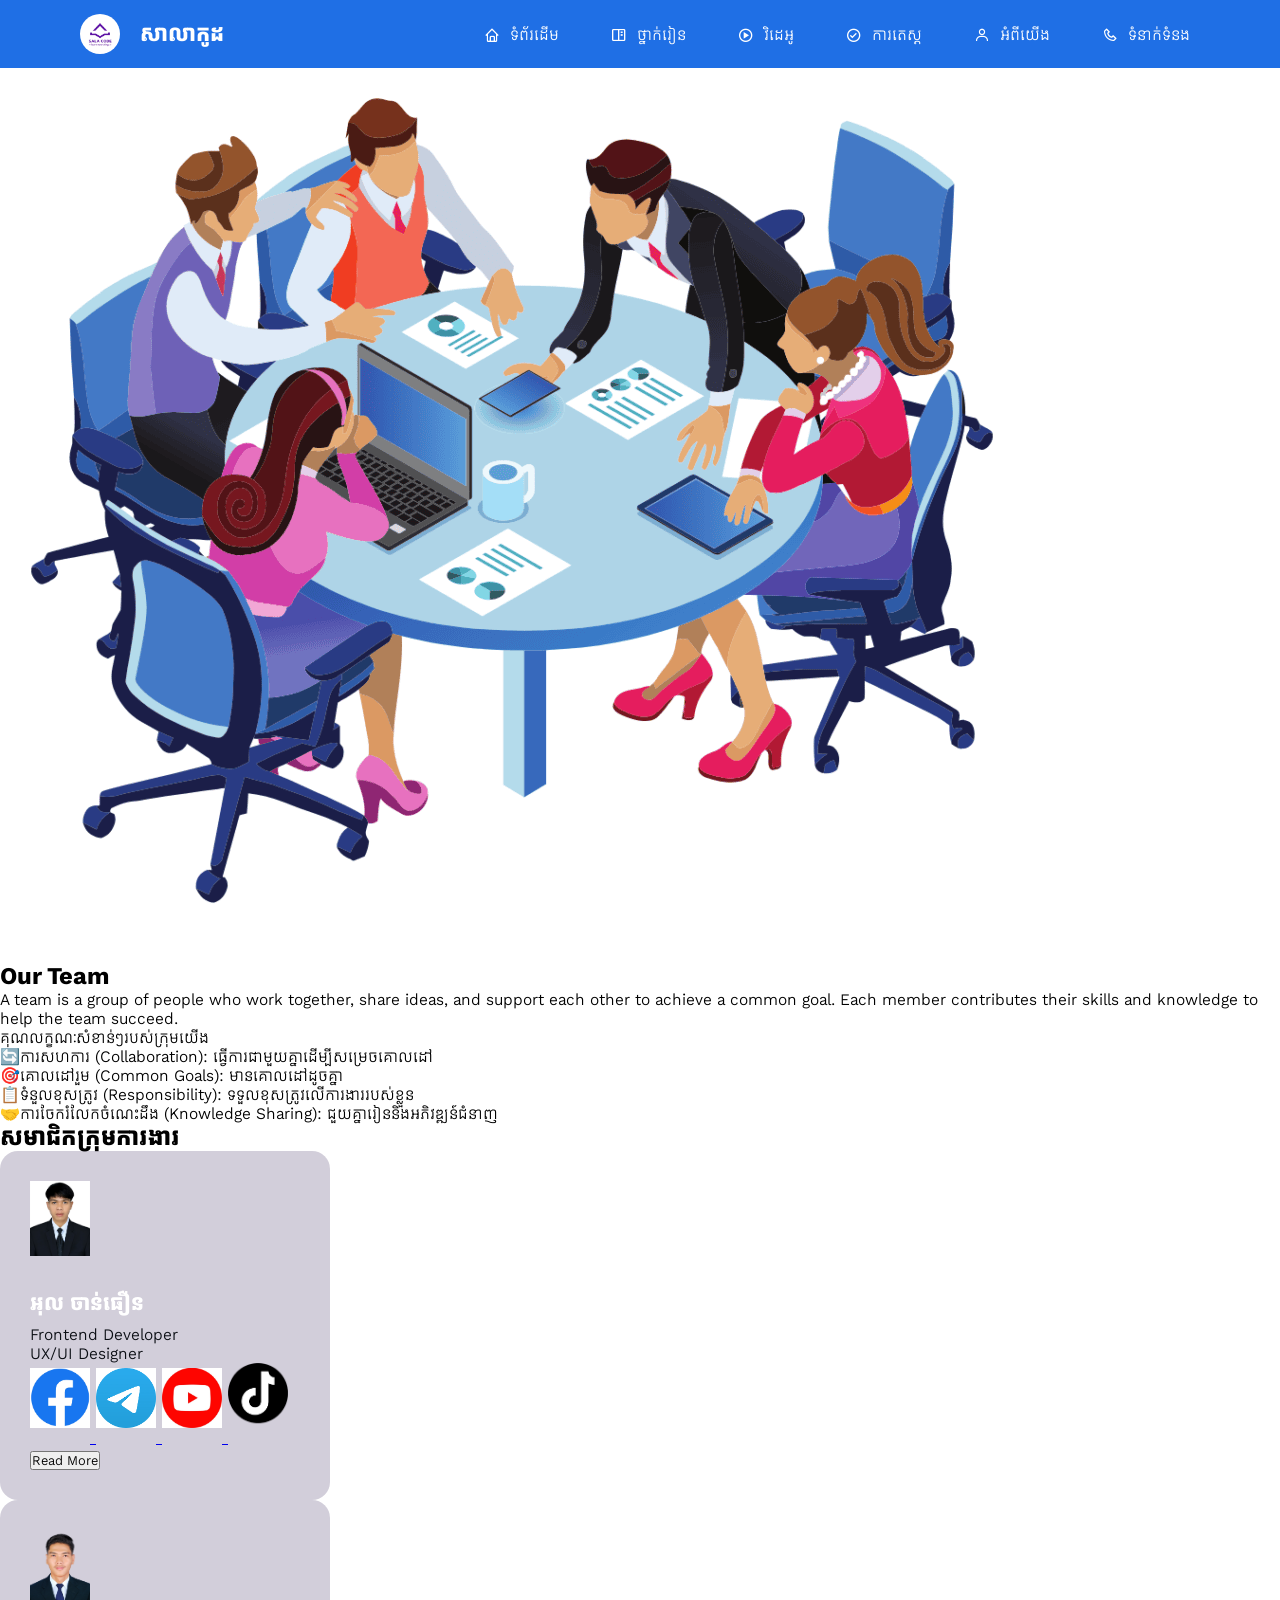
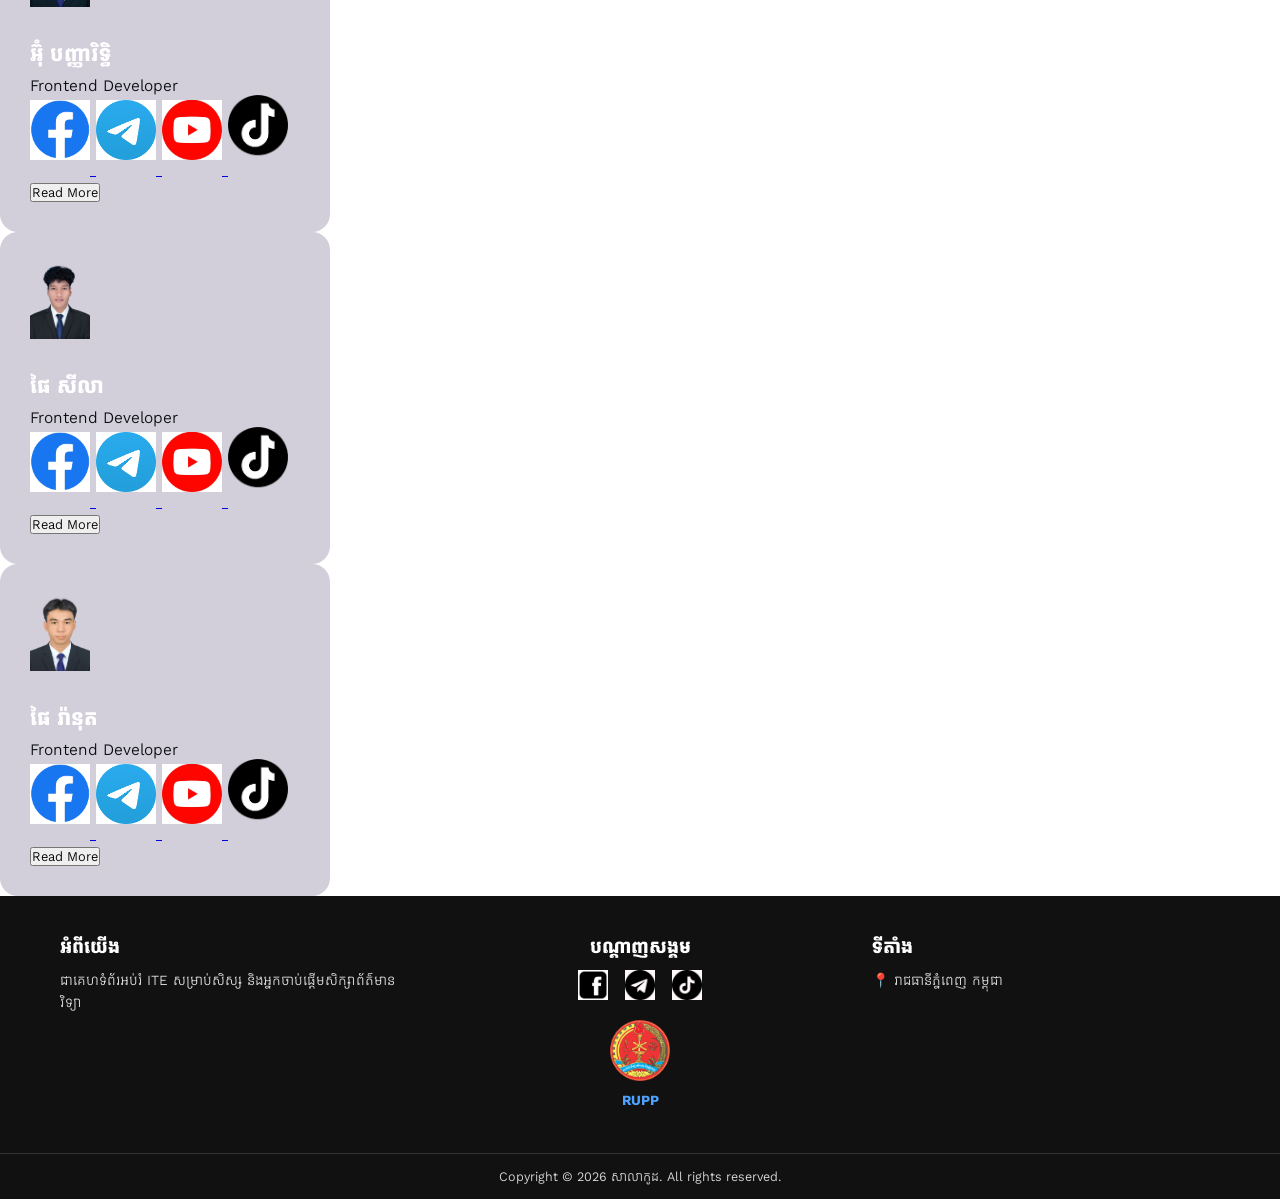
==== commit 41d4621c: "Add files via upload" ====
--- a/about.html
+++ b/about.html
@@ -246,4 +246,5 @@
     <script src="scripts/main.js"></script>
 </body>
 
-</html>+</html>
+     
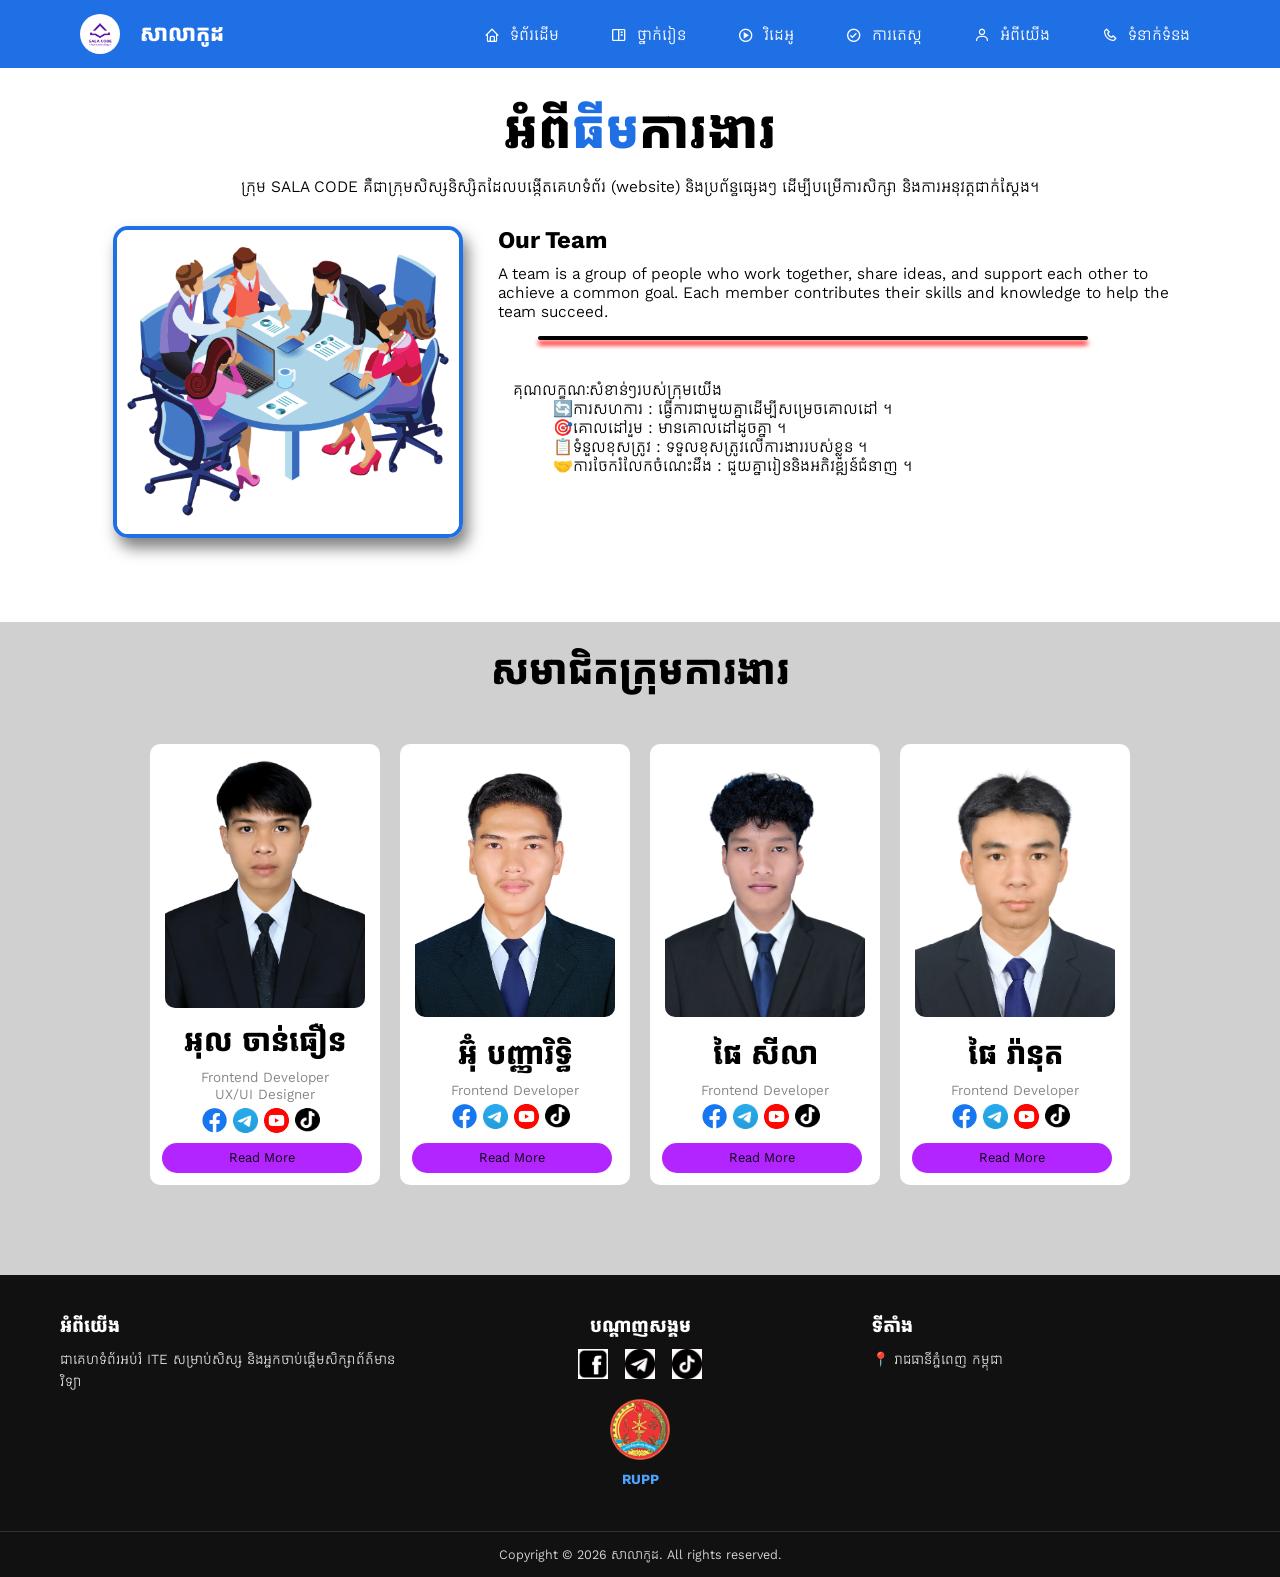
==== commit 82ae0535: "fix code our team" ====
--- a/about.html
+++ b/about.html
@@ -74,12 +74,12 @@
                 <div class="text">
                     <p>គុណលក្ខណៈសំខាន់ៗរបស់ក្រុមយើង</p>
                     <ul>
-                        <li><span class="icon">🔄</span>ការសហការ (Collaboration): ធ្វើការជាមួយគ្នាដើម្បីសម្រេចគោលដៅ</li>
-                        <li><span class="icon">🎯</span>គោលដៅរួម (Common Goals): មានគោលដៅដូចគ្នា</li>
-                        <li><span class="icon">📋</span>ទំនួលខុសត្រូវ (Responsibility): ទទួលខុសត្រូវលើការងាររបស់ខ្លួន
+                        <li><span class="icon">🔄</span>ការសហការ : ធ្វើការជាមួយគ្នាដើម្បីសម្រេចគោលដៅ ។</li>
+                        <li><span class="icon">🎯</span>គោលដៅរួម : មានគោលដៅដូចគ្នា ។</li>
+                        <li><span class="icon">📋</span>ទំនួលខុសត្រូវ : ទទួលខុសត្រូវលើការងាររបស់ខ្លួន ។
                         </li>
-                        <li><span class="icon">🤝</span>ការចែករំលែកចំណេះដឹង (Knowledge Sharing):
-                            ជួយគ្នារៀននិងអភិវឌ្ឍន៍ជំនាញ</li>
+                        <li><span class="icon">🤝</span>ការចែករំលែកចំណេះដឹង :
+                            ជួយគ្នារៀននិងអភិវឌ្ឍន៍ជំនាញ ។​</li>
                     </ul>
 
                 </div>
--- a/styles/about.css
+++ b/styles/about.css
@@ -0,0 +1,367 @@
+
+* {
+    margin: 0;
+    padding: 0;
+    box-sizing: border-box;
+    font-family: "Kantumruy Pro", sans-serif;
+}
+.about {
+    padding-bottom: 80px;
+    padding-top: 100px;
+}
+.title {
+    font-size: 52px;
+    font-weight: bold;
+    counter-reset: black;
+}
+
+.title span {
+    color: rgb(31, 111, 229);
+}
+
+.title,
+.My-team {
+    display: flex;
+    justify-content: center;
+    margin-bottom: 15px;
+} 
+.My-team {
+    margin-bottom: 30px;
+}
+.picture {
+    display: inline-block;
+    width: 350px;
+    border-width: 200px;
+    margin-left: 30px;
+}    
+.our-team {
+    margin-bottom: 10px;
+}
+.desrciption {
+    display: inline-block;
+    width: 700px;
+    vertical-align: top;
+    margin-left: 15px;
+}    
+.black-line {
+    width: 550px;
+    height: 4px;
+    margin-left: 40px;
+    background-color: black;
+    margin-top: 15px;
+    border-radius: 2px;
+    box-shadow: 0px 5px 5px red;
+    margin-bottom: 40px;
+
+}
+
+.text ul {
+    list-style: none;
+}
+ .workteam-picture {
+    border: 4px solid rgb(31, 111, 229);
+    border-radius: 15px;
+    width: 350px;
+    box-shadow: 5px 10px 15px rgba(0, 0, 0, 0.5);
+}
+
+.text {
+    margin-left: 15px;
+    margin-top: 30px;
+}
+
+.introduce-our-team {
+    background-color: rgb(209, 208, 208);
+     padding-bottom: 90px;
+     padding-top: 25px;
+}
+
+.team-member {
+    display: flex;
+    justify-content: center;
+    font-size: 40px;
+    font-weight: bold;
+    counter-reset: black;
+    margin-bottom: 50px;
+}
+.card-container {
+    display: flex;
+    justify-content: center;
+    gap: 20px;
+    flex-wrap: wrap;
+}
+
+.card {
+    background: white;
+    width: 230px;
+    padding: 12px;
+    border-radius: 10px;
+    display: flex;
+    flex-direction: column;
+}
+
+.card img {
+    
+    width: 200px;
+    border-radius: 10px;
+    display: block;
+    margin: auto;
+}
+
+.card h3 {
+    margin-top: 15px;
+    text-align: center;
+    color: black;
+    font-size: 30px;
+}
+
+.card p {
+    text-align: center;
+    
+    font-size: 14px;
+    color: gray;
+}
+
+.icon a > img {
+    display: inline-block;
+    width: 25px;
+    height: 25px;
+}
+.icon a {
+    text-decoration: none;
+}
+.icon {
+    margin-left: 40px;
+    margin-bottom: 5px; 
+    margin-top: 5px; 
+}
+
+.Buttom {
+    background-color: rgb(179, 37, 255);
+    border: none;
+    text-align: center;
+    height: 30px;
+    width: 200px;
+    border-radius: 15px;
+    cursor: pointer;
+    margin-top: auto;
+}
+
+.Buttom:active {
+    background-color: #7c3aed;
+}
+
+.container-grid {
+    display: flex;
+    justify-content: center;
+    gap: 20px;
+    flex-wrap: wrap;
+}
+
+/* Responsive Design */
+
+/* ========== Large Tablet / Small Laptop ========== */
+@media (max-width: 992px) {
+    .desrciption {
+        width: 600px;
+    }
+
+    .black-line {
+        width: 400px;
+    }
+
+    .title,
+    .team-member {
+        font-size: 34px;
+    }
+
+    .card h3 {
+        font-size: 24px;
+    }
+
+    .card-container {
+        display: grid;
+        grid-template-columns: repeat(2, 1fr);
+        gap: 20px;
+        justify-self: center;
+    }
+}
+
+/* ========== Tablet ========== */
+@media (max-width: 768px) {
+    
+    .about {
+        padding-left: 20px;
+        padding-right: 20px;
+    }
+
+    .picture,
+    .desrciption {
+        display: block;
+        width: 100%;
+        margin-left: 0;
+    }
+
+    .picture {
+        text-align: center;
+        margin-bottom: 25px;
+    }
+
+    .workteam-picture {
+        width: 100%;
+        max-width: 350px;
+    }
+
+    .desrciption {
+        text-align: center;
+    }
+
+    .black-line {
+        width: 80%;
+        max-width: 400px;
+        margin-left: auto;
+        margin-right: auto;
+    }
+
+    .text {
+        margin-left: 0;
+        padding: 0 10px;
+    }
+
+    .title,
+    .team-member {
+        font-size: 30px;
+    }
+
+    .card {
+        width: 45%;
+    }
+
+    .card img {
+        width: 100%;
+        max-width: 200px;
+    }
+
+    .icon {
+        margin-left: 0;
+        display: flex;
+        justify-content: center;
+        gap: 10px;
+    }
+
+    .Buttom {
+        width: 100%;
+        max-width: 200px;
+        margin-left: auto;
+        margin-right: auto;
+    }
+}
+
+/* ========== Mobile ========== */
+@media (max-width: 576px) {
+    .about {
+        margin-top: 20px;
+        padding-top: 80px;
+        padding-bottom: 60px;
+        padding-left: 15px;
+        padding-right: 15px;
+    }
+
+    .introduce-our-team {
+        padding-bottom: 60px;
+        padding-left: 15px;
+        padding-right: 15px;
+    }
+
+    .title,
+    .team-member {
+        font-size: 26px;
+        text-align: center;
+    }
+
+    .My-team,
+    .our-team,
+    .text,
+    .card h3,
+    .card p {
+        text-align: center;
+    }
+
+    .picture,
+    .desrciption {
+        width: 100%;
+        margin-left: 0;
+    }
+
+    .workteam-picture {
+        width: 100%;
+        max-width: 300px;
+    }
+
+    .black-line {
+        width: 70%;
+        max-width: 250px;
+        margin-left: auto;
+        margin-right: auto;
+    }
+
+    .text {
+        margin-top: 20px;
+        padding: 0 5px;
+    }
+
+    .card {
+        width: 100%;
+        max-width: 280px;
+    }
+
+    .card img {
+        width: 100%;
+        max-width: 180px;
+    }
+
+    .card h3 {
+        font-size: 22px;
+    }
+
+    .icon {
+        margin-left: 0;
+        display: flex;
+        justify-content: center;
+        gap: 10px;
+        flex-wrap: wrap;
+    }
+
+    .Buttom {
+        width: 100%;
+        max-width: 180px;
+    }
+
+    .desrciption ul li {
+        display: flex;
+        align-items: center;
+        font-size: 14px;
+        margin-bottom: 10px;
+
+    }
+}
+
+/* ========== Very Small Devices ========== */
+@media (max-width: 360px) {
+    .title,
+    .team-member {
+        font-size: 22px;
+    }
+
+    .card {
+        max-width: 100%;
+    }
+
+    .card img {
+        max-width: 150px;
+    }
+
+    .Buttom {
+        max-width: 160px;
+    }
+}
